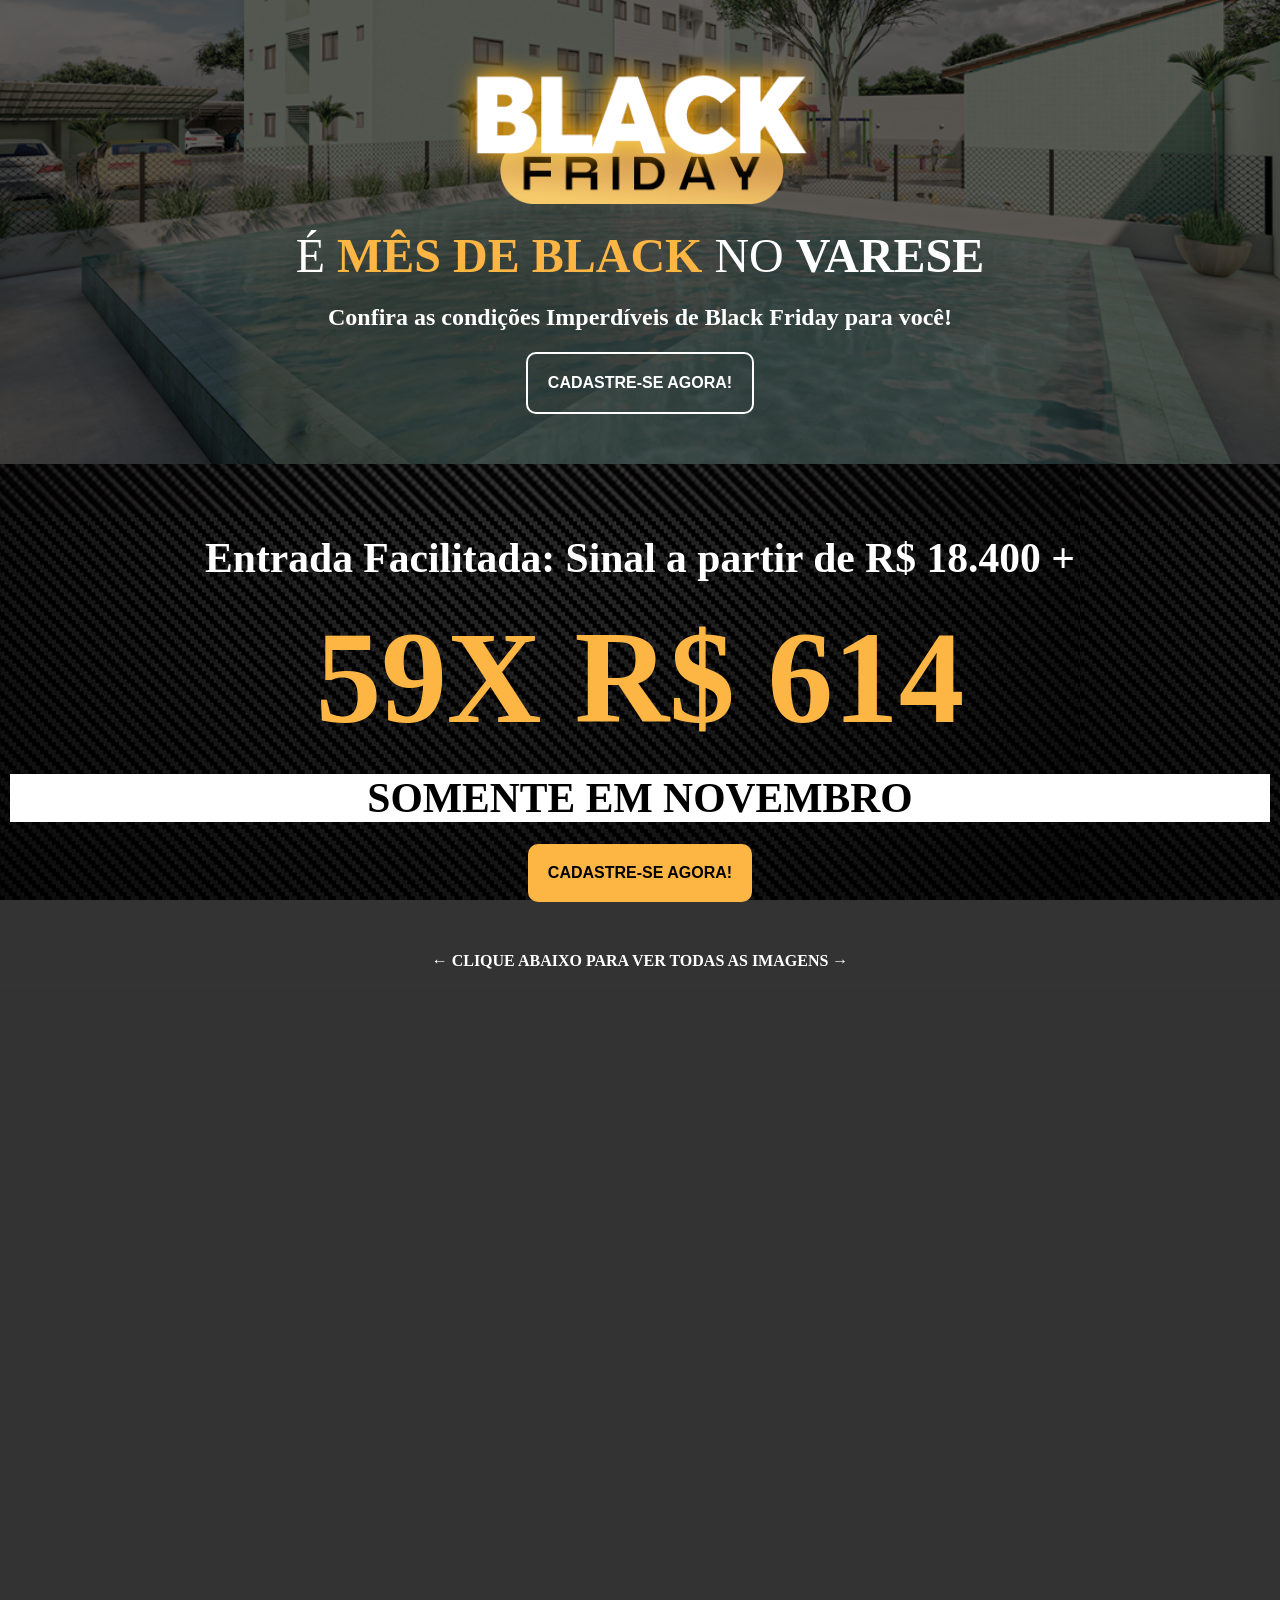
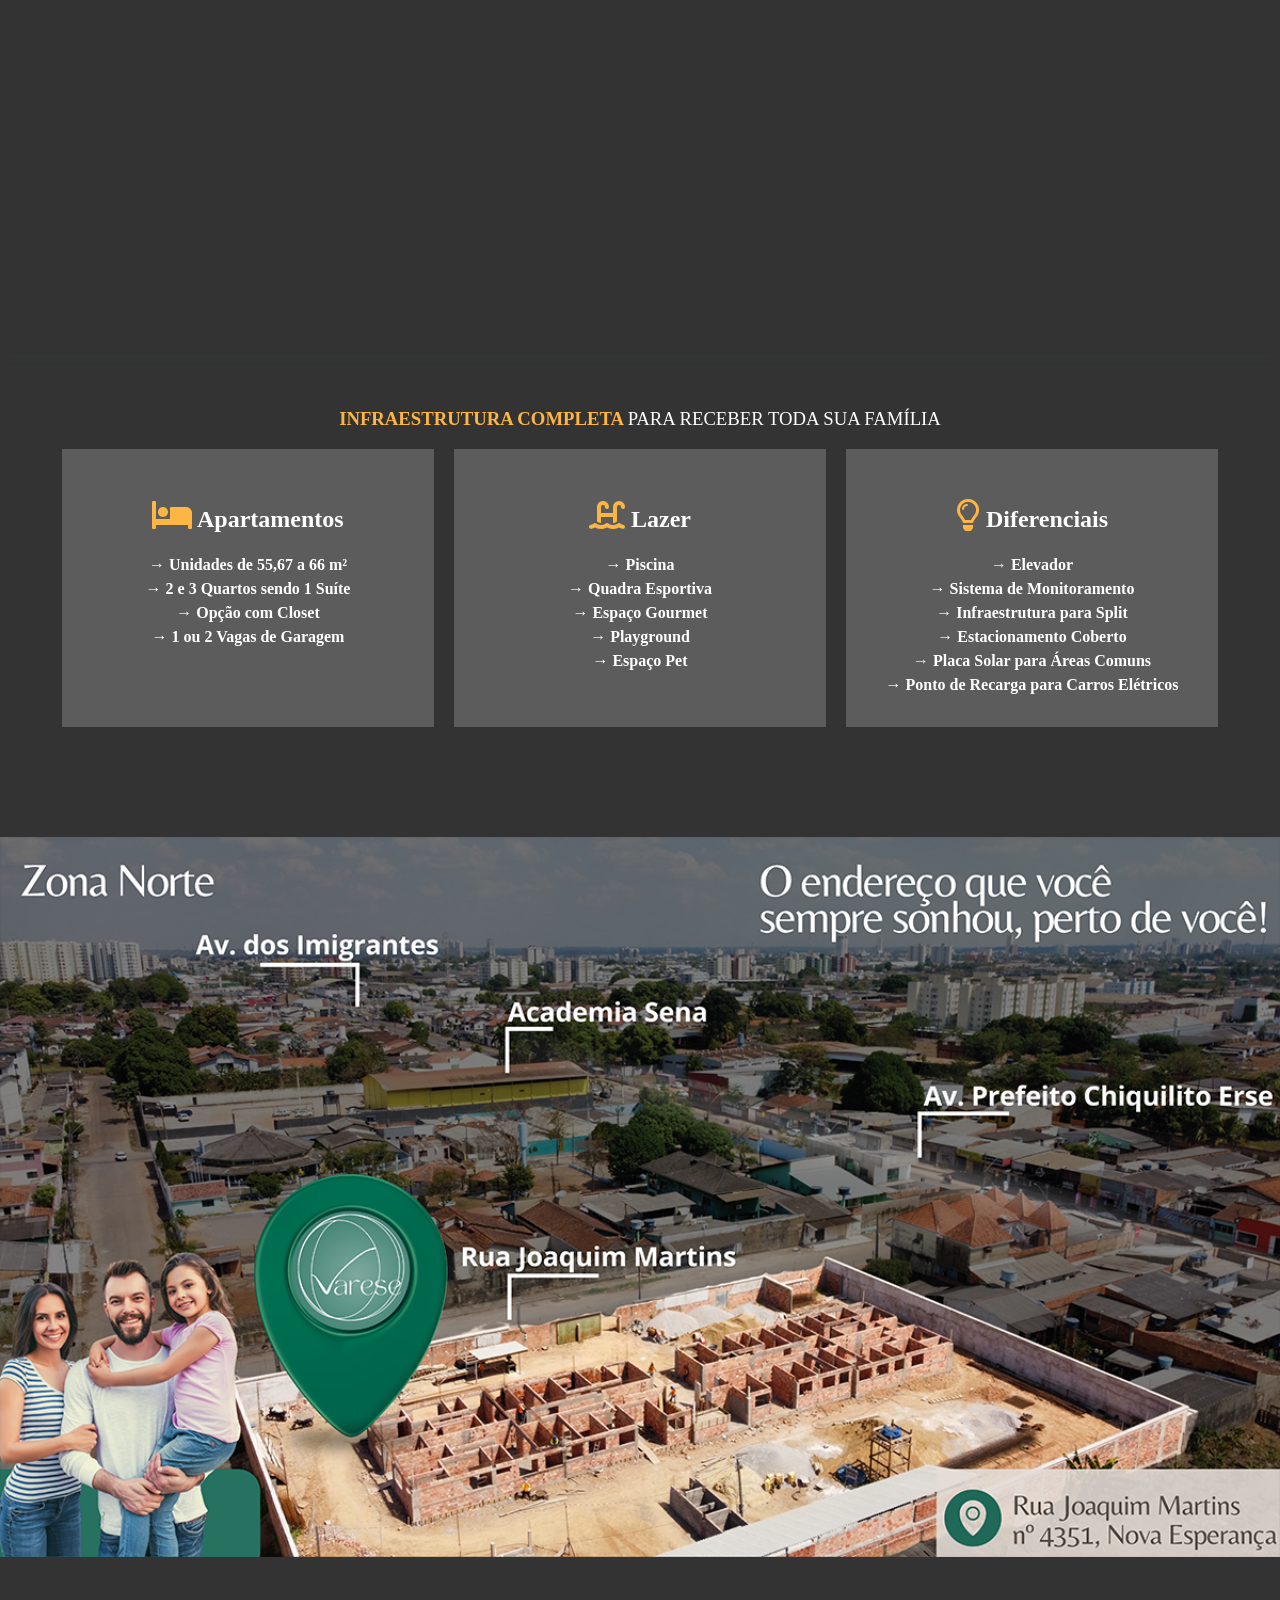
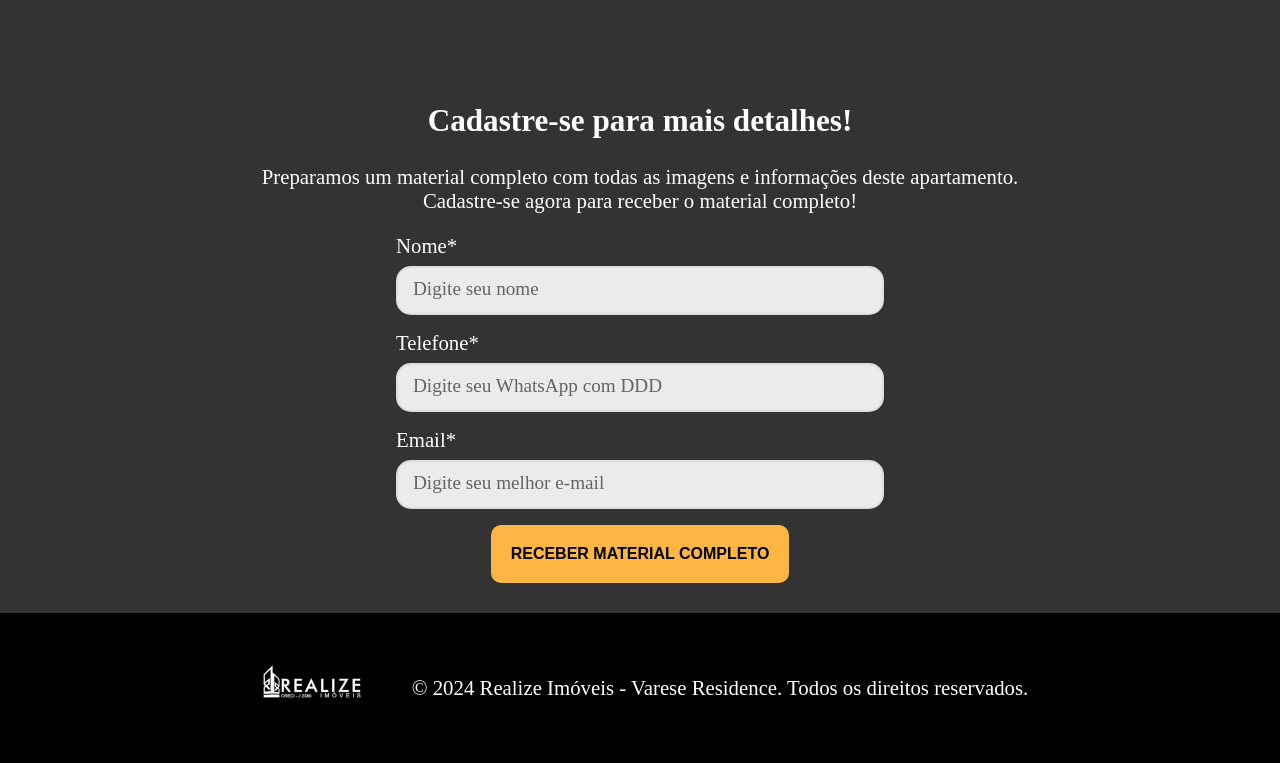
==== index.html @ 9657f0a9 "Add files via upload" ====
<!DOCTYPE html>
<html lang="pt_br">
  <head>
    <title>Realize Imóveis - VARESE</title>
    <meta charset="UTF-8" />
    <meta name="viewport" content="width=device-width" />
    <!--
      Need a visual blank slate?
      Remove all code in `styles.css`!
    -->
    <link rel="stylesheet" href="styles.css" />
    <script type="module" src="script.js"></script>
    <meta name="viewport" content="width=device-width, initial-scale=1.0">
    <link rel="stylesheet" href="styles.css">
    <link rel="stylesheet" href="https://cdnjs.cloudflare.com/ajax/libs/font-awesome/6.0.0-beta3/css/all.min.css">
    <link rel="stylesheet" href="https://cdnjs.cloudflare.com/ajax/libs/OwlCarousel2/2.3.4/assets/owl.carousel.min.css";>
    <link rel="stylesheet" href="https://cdnjs.cloudflare.com/ajax/libs/OwlCarousel2/2.3.4/assets/owl.theme.default.min.css";>
      <link rel="icon" href="imagens/favicon.png" type="image/png">
      
<!-- Meta Pixel Code -->
<script>
!function(f,b,e,v,n,t,s)
{if(f.fbq)return;n=f.fbq=function(){n.callMethod?
n.callMethod.apply(n,arguments):n.queue.push(arguments)};
if(!f._fbq)f._fbq=n;n.push=n;n.loaded=!0;n.version='2.0';
n.queue=[];t=b.createElement(e);t.async=!0;
t.src=v;s=b.getElementsByTagName(e)[0];
s.parentNode.insertBefore(t,s)}(window, document,'script',
'https://connect.facebook.net/en_US/fbevents.js');
fbq('init', '851786913671752');
fbq('track', 'PageView');
</script>
<noscript><img height="1" width="1" style="display:none"
src="https://www.facebook.com/tr?id=851786913671752&ev=PageView&noscript=1"
/></noscript>
<!-- End Meta Pixel Code -->

<!-- Open Graph meta tags -->
    <meta property="og:title" content="VARESE - Realize Imóveis">
    <meta property="og:description" content="É MÊS DE BLACK NO VARESE">
    <meta property="og:image" content="https://g3midia.github.io/varese/imagens/wpp.png">
    <meta property="og:url" content="https://g3midia.github.io/varese">
    <meta property="og:type" content="website">
    <meta property="og:site_name" content="Realize Imóveis">
  </head>
  <body>
<!--HEAD------------------------------------------------------------------------------------------------------>
<section id="head">
  <img src="imagens/black.png" alt="BLACK FRIDAY ATMOS">
  <h2><span class="fontlight">É <span class="fontblack">MÊS DE BLACK</span> NO <span class="fontbold">VARESE</span></span></h2>
  <h4><span class="h4">Confira as condições Imperdíveis de Black Friday para você!</span></h4>
  <button id="scrollButton" class="tipo1">CADASTRE-SE AGORA!</button>
</section>
<!--VALORES--------------------------------------------------------------------------------------------------->
<section id="valores">
<h2><span class="fontbold2">Entrada Facilitada: Sinal a partir de R$ 18.400 +</span></h2>
<h1><span class="fontblack2">59X R$ 614</span></h1>
<div class="fundobranco"><h4><span class="fontbold3">SOMENTE EM NOVEMBRO</span></div></h4>
<button id="scrollButton" class="tipo2">CADASTRE-SE AGORA!</button>
</section>
<!--CARROSSEL------------------------------------------------------------------------------------------------->
<section id="carrossel">
  <span class="titulopequeno">← CLIQUE ABAIXO PARA VER TODAS AS IMAGENS →</span>
  <div style="position: relative; width: 100%; height: 0; padding-top: 75.0000%;
  padding-bottom: 0; box-shadow: 0 2px 8px 0 rgba(63,69,81,0.16); margin-top: 1.6em; margin-bottom: 0.9em; overflow: hidden;
  border-radius: 0px; will-change: transform;">
   <iframe loading="lazy" style="position: absolute; width: 100%; height: 100%; top: 0; left: 0; border: none; padding: 0;margin: 0;"
     src="https://www.canva.com/design/DAGWL7RfrGE/C1M4706qyvPQ-SZ4mZ4y4Q/watch?embed" allowfullscreen="allowfullscreen" allow="fullscreen">
   </iframe>
 </div>
 </div>
<!--BLOCOS---------------------------------------------------------------------------------------------------->
<section id="blocos">
  <h1> <span class="fontblack3">INFRAESTRUTURA COMPLETA </span><span class="fontlight3"> PARA RECEBER TODA SUA FAMÍLIA</span> </h1>
  <div class="blocos">
  
    <div class="bloco">
      <div class="blocotitulo"><i class="fa-solid fa-bed" style="color: #fdb544;"></i>
      <Span>Apartamentos</Span></div>
      <div class="blocontent">
        <span>
          → Unidades de 55,67 a 66 m²<br>
          → 2 e 3 Quartos sendo 1 Suíte <br>
          → Opção com Closet <br>
          → 1 ou 2 Vagas de Garagem <br>
        </span>
      </div>
    </div>
  
    <div class="bloco">
      <div class="blocotitulo"><i class="fa-solid fa-water-ladder" style="color: #fdb544;"></i>
      <Span>Lazer</Span></div>
      <div class="blocontent">
        <span>
          → Piscina<br>
          → Quadra Esportiva<br>
          → Espaço Gourmet <br>
          → Playground <br>
          → Espaço Pet
        </span>
      </div>
    </div>
  
    <div class="bloco">
      <div class="blocotitulo"><i class="fa-regular fa-lightbulb" style="color: #fdb544;"></i>
      <Span>Diferenciais</Span></div>
      <div class="blocontent">
        <span>
          → Elevador<br>
          → Sistema de Monitoramento <br>
          → Infraestrutura para Split <br>
          → Estacionamento Coberto <br>
          → Placa Solar para Áreas Comuns <br>
          → Ponto de Recarga para Carros Elétricos
        </span>
      </div>
    </div>
  
  </div>
  </div>
  </section>
  <!--MAPA------------------------------------------------------------------------------------------------------->
  <div class="video-section">
    <img src="imagens/mapa.png" class="background-video">
      <source src="imagens/mapa.mp4" type="video/mp4">
  </mg>
  </div>
  <!--CADASTRO------------------------------------------------------------------------------------------------>
  <section id="cadastro">
    <h2 style="color: white; font-family: 'calibri';">Cadastre-se para mais detalhes!</h2>
    <p style="color: white;">Preparamos um material completo com todas as imagens e informações deste apartamento.<br>
    Cadastre-se agora para receber o material completo!</p>
    <div class="cadastrodiv1">
    <div class="cadastrodiv">
    <form id="VARESE_BLACK" action="obrigado.html">
      <!-- Campo Nome -->
      <label for="nome">Nome*</label>
      <input type="text" id="nome" name="form_fields[name]" required placeholder="Digite seu nome">
  
      <!-- Campo Telefone -->
      <label for="telefone">Telefone*</label>
      <input type="tel" id="telefone" name="form_fields[phone]" pattern="[0-9 ]+" placeholder="Digite seu WhatsApp com DDD
  " required> 
      <!-- Campo Email -->
      <label for="email">Email*</label>
      <input type="email" id="email" name="form_fields[email]" required placeholder="Digite seu melhor e-mail">
  
      <!-- Botão de Envio -->
      <center>
  <button class="tipo2" type="submit">RECEBER MATERIAL COMPLETO</button>
      </center>
    </form>
    </div>
    </div>
  </section>
<!--RODAPÉ------------------------------------------------------------------------------------->
  <footer>
    <div class="first-section">
        <img src="imagens/imoblogo.png" alt="Logo" style="width: 100px; margin: 30px;">
    </div>
    <div class="second-section">
        &copy; 2024 Realize Imóveis - Varese Residence. Todos os direitos reservados.
    </div>
</footer>
    <script src="script.js"></script>
<!-- Start of HubSpot Embed Code -->
<script type="text/javascript" id="hs-script-loader" async defer src="//js.hs-scripts.com/22061060.js"></script>
<!-- End of HubSpot Embed Code -->
  </body>
</html>
---- styles.css ----
* {
    box-sizing: border-box;
  }
  
  html, body {
              margin: 0;
              padding: 0;
              width: 100%;
              height: 100%;
              box-sizing: border-box;
          }
  
  body{
  color: #444;
  text-align: center;
  justify-content: center;
  align-items: center;
  background-color: white;
  font-family: 'montserrat';

  }

  .tipo1 {
    padding: 20px; /* Espaçamento interno do botão */
    font-size: 16px; /* Tamanho da fonte */
    color: white; /* Cor do texto */
    background-color: transparent; /* Fundo transparente */
    border: 2px solid white; /* Borda branca */
    border-radius: 10px; /* Arredonda os cantos do botão */
    cursor: pointer; /* Muda o cursor para indicar que é clicável */
    transition: background-color 0.1s, color 0.1s; /* Transição suave para mudanças */
    font-weight: bold;
  }
  
  .tipo1:hover {
    color: rgba(255, 255, 255, 0.5);
    border: 2px solid rgba(255, 255, 255, 0.5);
  }
  
  .tipo2 {
    padding: 20px; /* Espaçamento interno do botão */
    font-size: 16px; /* Tamanho da fonte */
    color: black; /* Cor do texto */
    background-color: #fdb544; /* Fundo transparente */
    border-radius: 10px; /* Arredonda os cantos do botão */
    cursor: pointer; /* Muda o cursor para indicar que é clicável */
    transition: background-color 0.1s, color 0.1s; /* Transição suave para mudanças */
    border: none;
    font-weight: bold;
  }
  
  .tipo2:hover {
    background-color: #9e6b18;
    color: #fff;
  }

  .fontlight {
    font-size: xxx-large;
    font-weight: 300;
  }

  .fontblack {
    font-size: xxx-large;
    font-weight: 800;
    color: #fdb544;
  }

  .fontbold {
    font-weight: 700;
  }

  .h4 {
    font-size: x-large;
  }
  /*HEADER-----------------------------------------------------------------------------------------------------------*/
  #head {
    align-items: center;
    color: #fff;
    padding: 50px 10px 50px 10px;
    background-image: url(imagens/apt.png);
    background-position: bottom;
    background-size: cover;
    Background-color: #333;
    background-blend-mode: overlay;
    /*background-attachment: fixed;*/
  }

  
  #head img {
width: 30%;  
@media (max-width: 768px) {
  width: 70%;
}}
/*--VALORES----------------------------------------------------------------------------------------------------*/
#valores {
  background-image: url(imagens/fundocarbono.png);
    Background-color: #333;
    background-blend-mode: overlay;
    background-attachment: fixed;
    padding: 50px 10px;
    margin: 0px;
}

.fontblack2 {
  margin: 0px;
  font-size: calc(9vw + 1rem);
  font-weight: 800;
  color: #fdb544;
}

.fontbold2 {
  font-weight: 700;
  font-size: calc(2vw + 1rem);
  color: #fff;
}

.fontbold3 {
  font-weight: 700;
  font-size: calc(2vw + 1rem);
  color: #000;
}

.fundobranco {
  background-color: #fff;
}

/*CARROSSEL----------------------------------------------------------------------------------------------------*/
#carrossel {
  background-image: url(imagens/fundocarbono.png);
  Background-color: #333;
  background-blend-mode: overlay;
  background-attachment: fixed;
  margin: 0px;
  padding: 0px;
} 

.titulopequeno{
  color: #fff;
  font-weight: bold;
  margin: 30px 0px;
}
/*BLOCOS----------------------------------------------------------------------------------------------------*/
#blocos {
  color: #fff;
  background-image: url(imagens/fundocarbono.png);
  Background-color: #333;
  background-blend-mode: overlay;
  background-attachment: fixed;
  margin: 0px;
  padding: 20px;
  align-items: center;
  text-align: center;
  justify-content: center;
  width: 100%;
}

.blocos {
  gap: 20px;
  width: 100%;
  display: flex;
  align-items: top;
  text-align: center;
  justify-content: center;
  
  @media (max-width: 768px){
    flex-direction: column;
    justify-content: center;
    align-items: center;
    text-align: center;
  }

}
.bloco {
  position: relative;
  width: 30%;
  background-color: rgba(255, 255, 255, 0.2);
  padding: 30px;
  align-items: center;
  display: flex;
  flex-direction: column;
  @media (max-width: 768px){
    width: 100%;
    justify-content: center;
    align-items: center;
    text-align: center;
  }
}

.blocotitulo{
  color: #fff;
  font-weight: bold;
  margin: 20px;
  font-size: x-large;
  gap: 20px;
}

.blocontent {
  font-weight: bold;
  color: #fff;
  line-height: 1.5;
}
.fa-solid {
  font-size: xx-large;
}

.fa-regular {
  font-size: xx-large;
}


.fontblack3 {
  font-weight: bolder;
  color: #fdb544;
}

.fontlight3 {
  font-weight: 400;
}
/*MAPA-----------------------------------------------------------------------------------------------------*/
.video-section {
      background-image: url(imagens/fundocarbono.png);
    Background-color: #333;
    background-blend-mode: overlay;
    background-attachment: fixed;
  position: relative;
  width: 100%;
  height: 100vh; /* Ajuste a altura conforme necessário */
  overflow: hidden;
  display: flex;
  align-items: flex-end;
  justify-content: center;


  @media (max-width: 768px) {
    height: 50vh;
  }
}

.background-video {
  position: absolute;
  top: 50%;
  left: 50%;
  width: 100%;
  object-fit: cover;
  transform: translate(-50%, -50%);
  z-index: 1;
}

.content {
  position: relative;
  transform: translate(-50px -50px);
  z-index: 2;
  color: #fff;
  text-align: center;
  padding: 20px;
  background-color: rgba(0, 0, 0, 0.7);
  width: 100%;
}
/*FORMULÁRIO-------------------------------------------------------------------------------------------------*/
  #cadastro {
    font-size: 1.3rem;
    background-image: url(imagens/fundocarbono.png);
    Background-color: #333;
    background-blend-mode: overlay;
    background-attachment: fixed;
    padding: 30px;
    text-align: center;
    align-items: center;
    justify-content: center;
  
    @media (max-width: 768px) {
      font-size: 1.4rem;
    }
  }
  
  .cadastrodiv1 {
    text-align: center;
    align-items: center;
    justify-content: center;
    display: flex;
  }
  
  .cadastrodiv {
    width: 40%;
    text-align: left;
  
    @media (max-width: 768px) {
      width: 100%;
      font-size: 1.4rem;
    }
  }
  
  footer {
    background-color: #000;
    color: #fff;
    padding: 20px 0;
    text-align: center;
    display: flex;
    align-items: center;
    text-align: center;
    justify-content: center;
  }
  
  form{
  justify-content: center;
  align-items:center;
  }
  
  label {
        display: block;
        margin-bottom: 8px;
        color: #fff;
  font-family: 'calibri';
      }
  
      input {
        width: 100%;
  background-color:rgba(255, 255, 255, 0.9);
        padding: 15px;
        margin-bottom: 16px;
        box-sizing: border-box;
  border-radius:15px;
  border:solid 2px #ddd;
      }
  
  input::placeholder{
  color:rgb(100, 100, 100);
  font-family: 'calibri';
  font-size: 1.2rem;
  }
  
  small {
        display: block;
        margin-top: 5px;
        color: #777;
      }
  
  /* Estilo para a primeira seção do footer */
  .first-section {
      display: flex;
      align-items: center;
      justify-content: center;
      margin-bottom: 10px; /* Espaçamento entre as seções */
  }
  
  .first-section img {
      width: 50px; /* Tamanho da logo */
      height: auto; /* Mantém a proporção */
      margin-right: 10px; /* Espaçamento à direita da logo */
  }
  
  /* Estilo para a segunda seção do footer */
  footer {
    
    font-family: 'calibri';
  
    @media (max-width: 768px) {
      flex-direction: column;
    }
  }
  
  .second-section {
    font-size: 1.3rem;
    padding: 0px 20px;
  }
  
  .obrigado {
    font-family: 'calibri';
    display: flex;
    flex-direction: column;
    padding: 30px;
    margin-top: 50px;
    align-items: center;
    text-align: center;
    justify-content: center;
  }
  
  .carousel-container {
    position: relative;
    width: 80%;
    max-width: 600px;
    overflow: hidden;
    border-radius: 10px;
    box-shadow: 0 0 10px rgba(0, 0, 0, 0.1);
  }
  
  .carousel {
    display: flex;
    transition: transform 0.3s ease-in-out;
  }
  
  .carousel-slide {
    min-width: 100%;
    box-sizing: border-box;
  }
  
  .carousel-slide img {
    width: 100%;
    border-radius: 10px;
  }
  
  .carousel-prev, .carousel-next {
    position: absolute;
    top: 50%;
    transform: translateY(-50%);
    background-color: rgba(0, 0, 0, 0.5);
    border: none;
    color: white;
    padding: 10px;
    cursor: pointer;
    border-radius: 50%;
    z-index: 10;
  }
  
  .carousel-prev {
    left: 10px;
  }
  
  .carousel-next {
    right: 10px;
  }
  
  .carousel-prev:hover, .carousel-next:hover {
    background-color: rgba(0, 0, 0, 0.8);
  }
---- styles.css ----
* {
    box-sizing: border-box;
  }
  
  html, body {
              margin: 0;
              padding: 0;
              width: 100%;
              height: 100%;
              box-sizing: border-box;
          }
  
  body{
  color: #444;
  text-align: center;
  justify-content: center;
  align-items: center;
  background-color: white;
  font-family: 'montserrat';

  }

  .tipo1 {
    padding: 20px; /* Espaçamento interno do botão */
    font-size: 16px; /* Tamanho da fonte */
    color: white; /* Cor do texto */
    background-color: transparent; /* Fundo transparente */
    border: 2px solid white; /* Borda branca */
    border-radius: 10px; /* Arredonda os cantos do botão */
    cursor: pointer; /* Muda o cursor para indicar que é clicável */
    transition: background-color 0.1s, color 0.1s; /* Transição suave para mudanças */
    font-weight: bold;
  }
  
  .tipo1:hover {
    color: rgba(255, 255, 255, 0.5);
    border: 2px solid rgba(255, 255, 255, 0.5);
  }
  
  .tipo2 {
    padding: 20px; /* Espaçamento interno do botão */
    font-size: 16px; /* Tamanho da fonte */
    color: black; /* Cor do texto */
    background-color: #fdb544; /* Fundo transparente */
    border-radius: 10px; /* Arredonda os cantos do botão */
    cursor: pointer; /* Muda o cursor para indicar que é clicável */
    transition: background-color 0.1s, color 0.1s; /* Transição suave para mudanças */
    border: none;
    font-weight: bold;
  }
  
  .tipo2:hover {
    background-color: #9e6b18;
    color: #fff;
  }

  .fontlight {
    font-size: xxx-large;
    font-weight: 300;
  }

  .fontblack {
    font-size: xxx-large;
    font-weight: 800;
    color: #fdb544;
  }

  .fontbold {
    font-weight: 700;
  }

  .h4 {
    font-size: x-large;
  }
  /*HEADER-----------------------------------------------------------------------------------------------------------*/
  #head {
    align-items: center;
    color: #fff;
    padding: 50px 10px 50px 10px;
    background-image: url(imagens/apt.png);
    background-position: bottom;
    background-size: cover;
    Background-color: #333;
    background-blend-mode: overlay;
    /*background-attachment: fixed;*/
  }

  
  #head img {
width: 30%;  
@media (max-width: 768px) {
  width: 70%;
}}
/*--VALORES----------------------------------------------------------------------------------------------------*/
#valores {
  background-image: url(imagens/fundocarbono.png);
    Background-color: #333;
    background-blend-mode: overlay;
    background-attachment: fixed;
    padding: 50px 10px;
    margin: 0px;
}

.fontblack2 {
  margin: 0px;
  font-size: calc(9vw + 1rem);
  font-weight: 800;
  color: #fdb544;
}

.fontbold2 {
  font-weight: 700;
  font-size: calc(2vw + 1rem);
  color: #fff;
}

.fontbold3 {
  font-weight: 700;
  font-size: calc(2vw + 1rem);
  color: #000;
}

.fundobranco {
  background-color: #fff;
}

/*CARROSSEL----------------------------------------------------------------------------------------------------*/
#carrossel {
  background-image: url(imagens/fundocarbono.png);
  Background-color: #333;
  background-blend-mode: overlay;
  background-attachment: fixed;
  margin: 0px;
  padding: 0px;
} 

.titulopequeno{
  color: #fff;
  font-weight: bold;
  margin: 30px 0px;
}
/*BLOCOS----------------------------------------------------------------------------------------------------*/
#blocos {
  color: #fff;
  background-image: url(imagens/fundocarbono.png);
  Background-color: #333;
  background-blend-mode: overlay;
  background-attachment: fixed;
  margin: 0px;
  padding: 20px;
  align-items: center;
  text-align: center;
  justify-content: center;
  width: 100%;
}

.blocos {
  gap: 20px;
  width: 100%;
  display: flex;
  align-items: top;
  text-align: center;
  justify-content: center;
  
  @media (max-width: 768px){
    flex-direction: column;
    justify-content: center;
    align-items: center;
    text-align: center;
  }

}
.bloco {
  position: relative;
  width: 30%;
  background-color: rgba(255, 255, 255, 0.2);
  padding: 30px;
  align-items: center;
  display: flex;
  flex-direction: column;
  @media (max-width: 768px){
    width: 100%;
    justify-content: center;
    align-items: center;
    text-align: center;
  }
}

.blocotitulo{
  color: #fff;
  font-weight: bold;
  margin: 20px;
  font-size: x-large;
  gap: 20px;
}

.blocontent {
  font-weight: bold;
  color: #fff;
  line-height: 1.5;
}
.fa-solid {
  font-size: xx-large;
}

.fa-regular {
  font-size: xx-large;
}


.fontblack3 {
  font-weight: bolder;
  color: #fdb544;
}

.fontlight3 {
  font-weight: 400;
}
/*MAPA-----------------------------------------------------------------------------------------------------*/
.video-section {
      background-image: url(imagens/fundocarbono.png);
    Background-color: #333;
    background-blend-mode: overlay;
    background-attachment: fixed;
  position: relative;
  width: 100%;
  height: 100vh; /* Ajuste a altura conforme necessário */
  overflow: hidden;
  display: flex;
  align-items: flex-end;
  justify-content: center;


  @media (max-width: 768px) {
    height: 50vh;
  }
}

.background-video {
  position: absolute;
  top: 50%;
  left: 50%;
  width: 100%;
  object-fit: cover;
  transform: translate(-50%, -50%);
  z-index: 1;
}

.content {
  position: relative;
  transform: translate(-50px -50px);
  z-index: 2;
  color: #fff;
  text-align: center;
  padding: 20px;
  background-color: rgba(0, 0, 0, 0.7);
  width: 100%;
}
/*FORMULÁRIO-------------------------------------------------------------------------------------------------*/
  #cadastro {
    font-size: 1.3rem;
    background-image: url(imagens/fundocarbono.png);
    Background-color: #333;
    background-blend-mode: overlay;
    background-attachment: fixed;
    padding: 30px;
    text-align: center;
    align-items: center;
    justify-content: center;
  
    @media (max-width: 768px) {
      font-size: 1.4rem;
    }
  }
  
  .cadastrodiv1 {
    text-align: center;
    align-items: center;
    justify-content: center;
    display: flex;
  }
  
  .cadastrodiv {
    width: 40%;
    text-align: left;
  
    @media (max-width: 768px) {
      width: 100%;
      font-size: 1.4rem;
    }
  }
  
  footer {
    background-color: #000;
    color: #fff;
    padding: 20px 0;
    text-align: center;
    display: flex;
    align-items: center;
    text-align: center;
    justify-content: center;
  }
  
  form{
  justify-content: center;
  align-items:center;
  }
  
  label {
        display: block;
        margin-bottom: 8px;
        color: #fff;
  font-family: 'calibri';
      }
  
      input {
        width: 100%;
  background-color:rgba(255, 255, 255, 0.9);
        padding: 15px;
        margin-bottom: 16px;
        box-sizing: border-box;
  border-radius:15px;
  border:solid 2px #ddd;
      }
  
  input::placeholder{
  color:rgb(100, 100, 100);
  font-family: 'calibri';
  font-size: 1.2rem;
  }
  
  small {
        display: block;
        margin-top: 5px;
        color: #777;
      }
  
  /* Estilo para a primeira seção do footer */
  .first-section {
      display: flex;
      align-items: center;
      justify-content: center;
      margin-bottom: 10px; /* Espaçamento entre as seções */
  }
  
  .first-section img {
      width: 50px; /* Tamanho da logo */
      height: auto; /* Mantém a proporção */
      margin-right: 10px; /* Espaçamento à direita da logo */
  }
  
  /* Estilo para a segunda seção do footer */
  footer {
    
    font-family: 'calibri';
  
    @media (max-width: 768px) {
      flex-direction: column;
    }
  }
  
  .second-section {
    font-size: 1.3rem;
    padding: 0px 20px;
  }
  
  .obrigado {
    font-family: 'calibri';
    display: flex;
    flex-direction: column;
    padding: 30px;
    margin-top: 50px;
    align-items: center;
    text-align: center;
    justify-content: center;
  }
  
  .carousel-container {
    position: relative;
    width: 80%;
    max-width: 600px;
    overflow: hidden;
    border-radius: 10px;
    box-shadow: 0 0 10px rgba(0, 0, 0, 0.1);
  }
  
  .carousel {
    display: flex;
    transition: transform 0.3s ease-in-out;
  }
  
  .carousel-slide {
    min-width: 100%;
    box-sizing: border-box;
  }
  
  .carousel-slide img {
    width: 100%;
    border-radius: 10px;
  }
  
  .carousel-prev, .carousel-next {
    position: absolute;
    top: 50%;
    transform: translateY(-50%);
    background-color: rgba(0, 0, 0, 0.5);
    border: none;
    color: white;
    padding: 10px;
    cursor: pointer;
    border-radius: 50%;
    z-index: 10;
  }
  
  .carousel-prev {
    left: 10px;
  }
  
  .carousel-next {
    right: 10px;
  }
  
  .carousel-prev:hover, .carousel-next:hover {
    background-color: rgba(0, 0, 0, 0.8);
  }
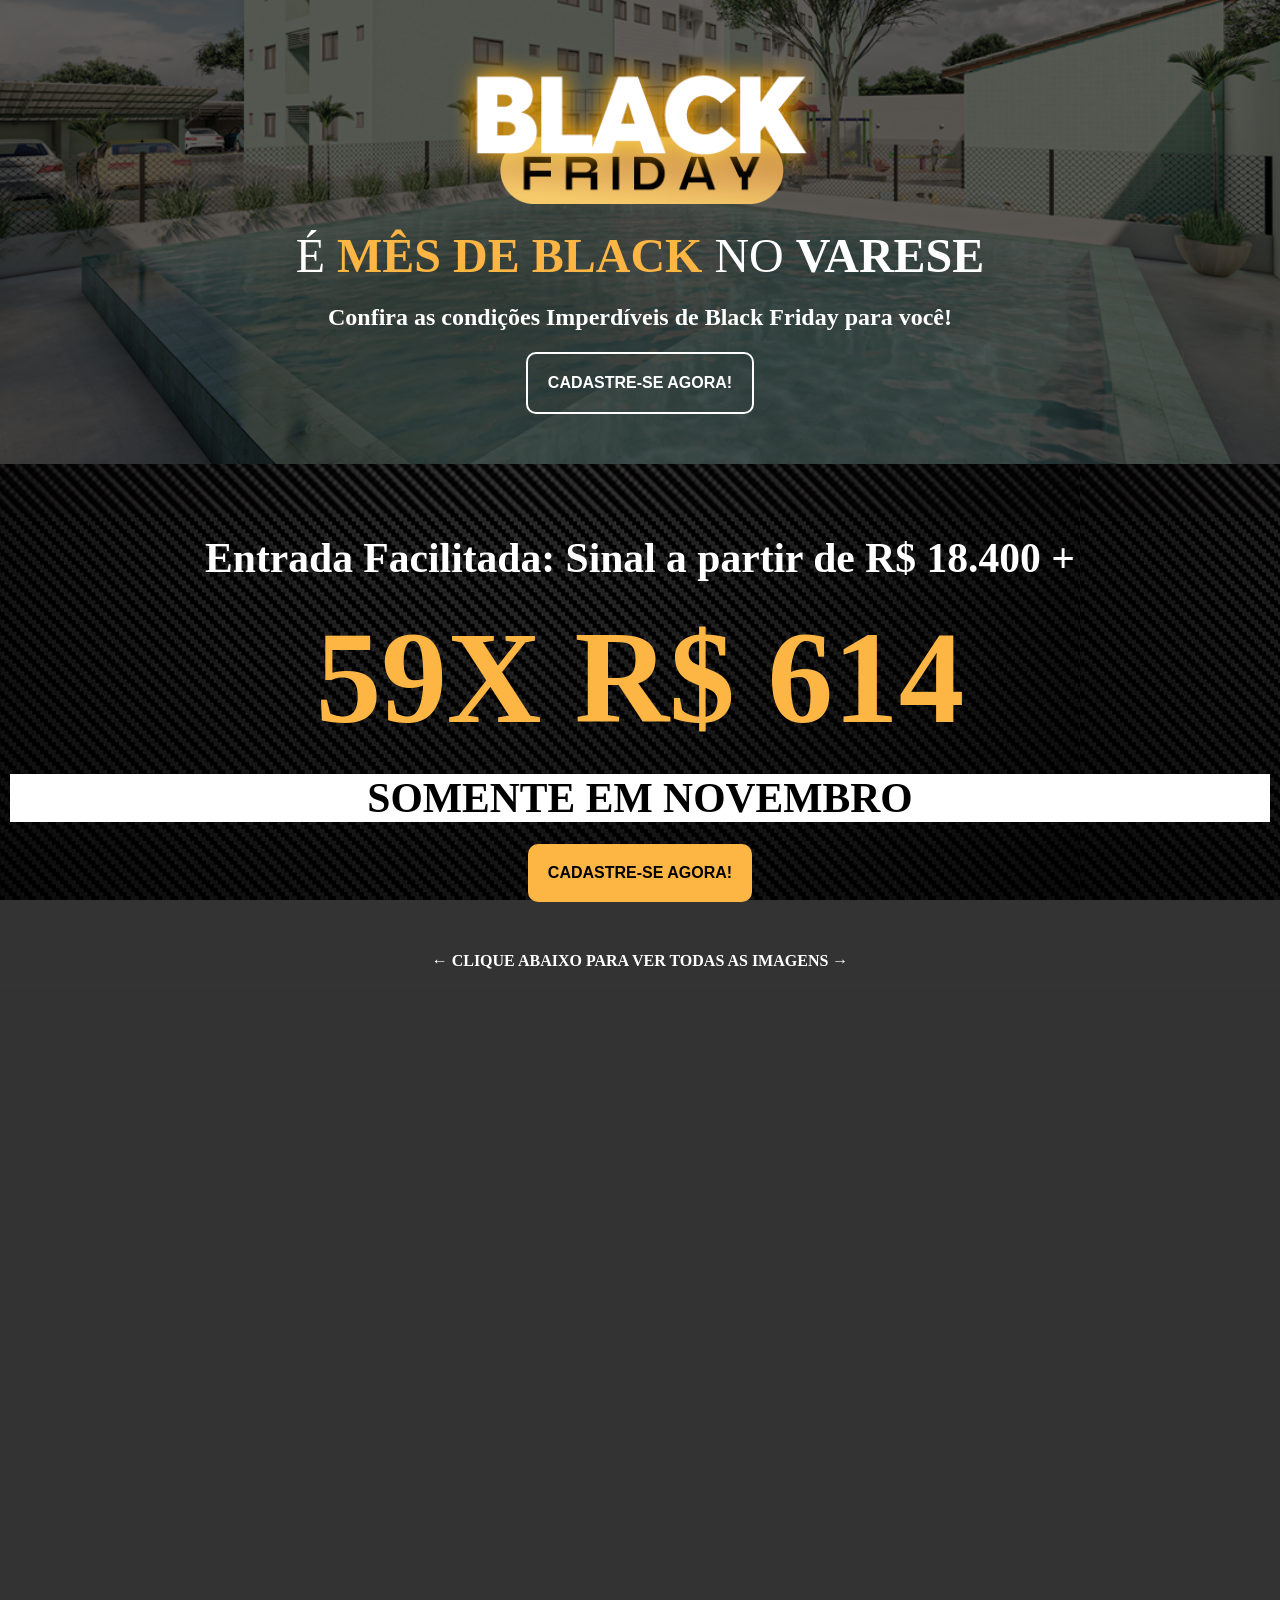
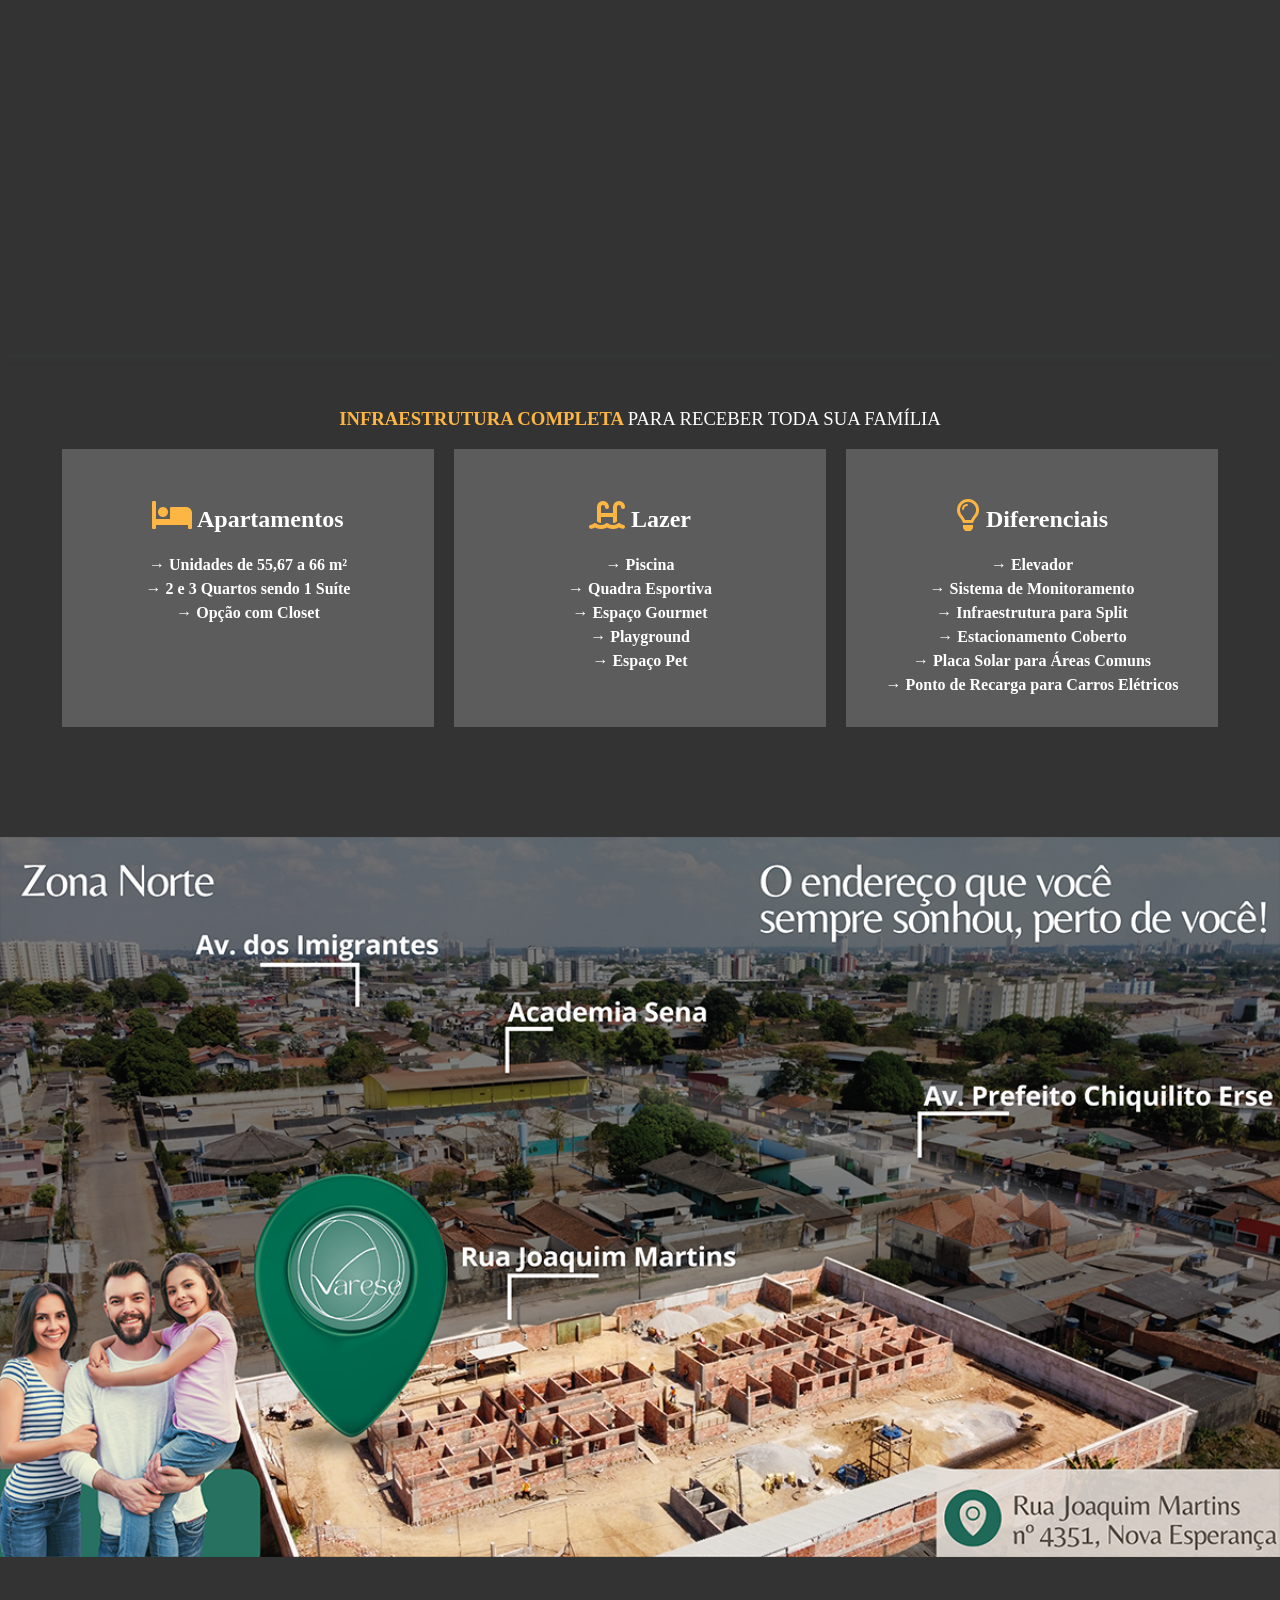
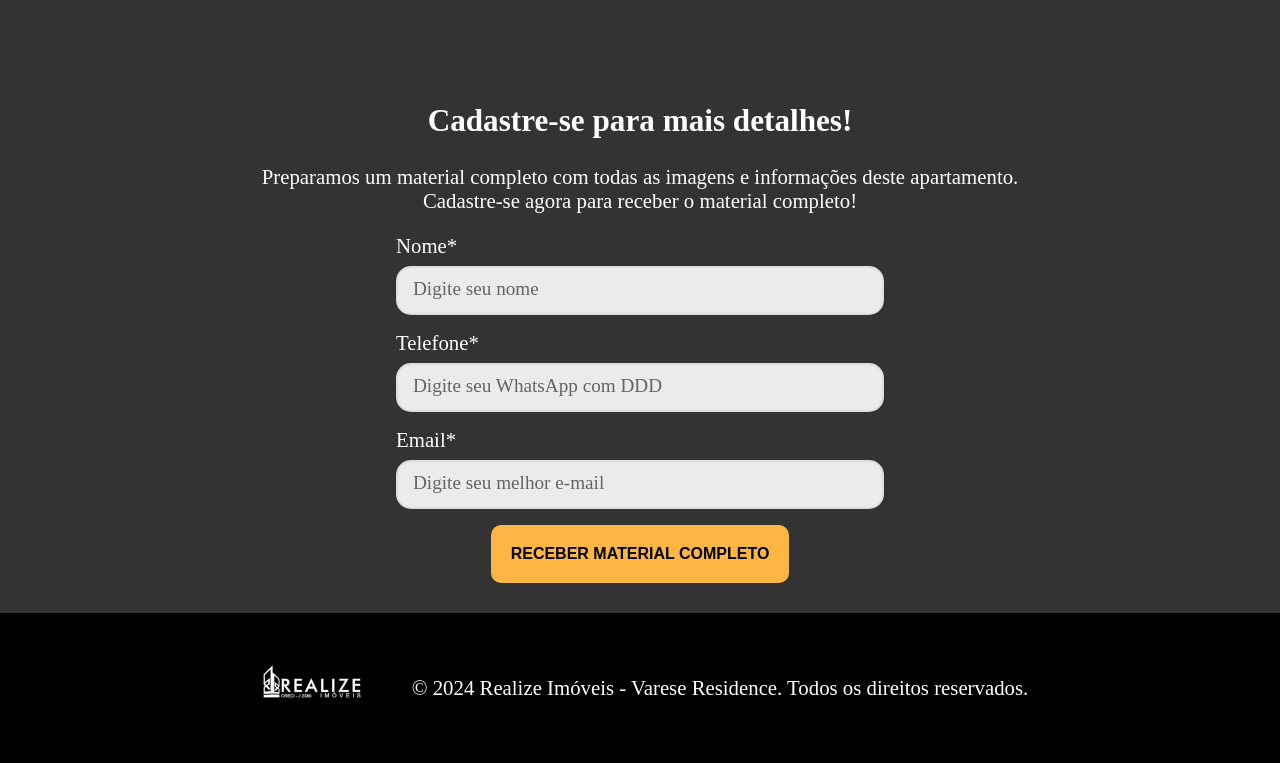
==== commit 35e8f86c: "Update index.html" ====
--- a/index.html
+++ b/index.html
@@ -81,8 +81,7 @@
         <span>
           → Unidades de 55,67 a 66 m²<br>
           → 2 e 3 Quartos sendo 1 Suíte <br>
-          → Opção com Closet <br>
-          → 1 ou 2 Vagas de Garagem <br>
+          → Opção com Closet
         </span>
       </div>
     </div>
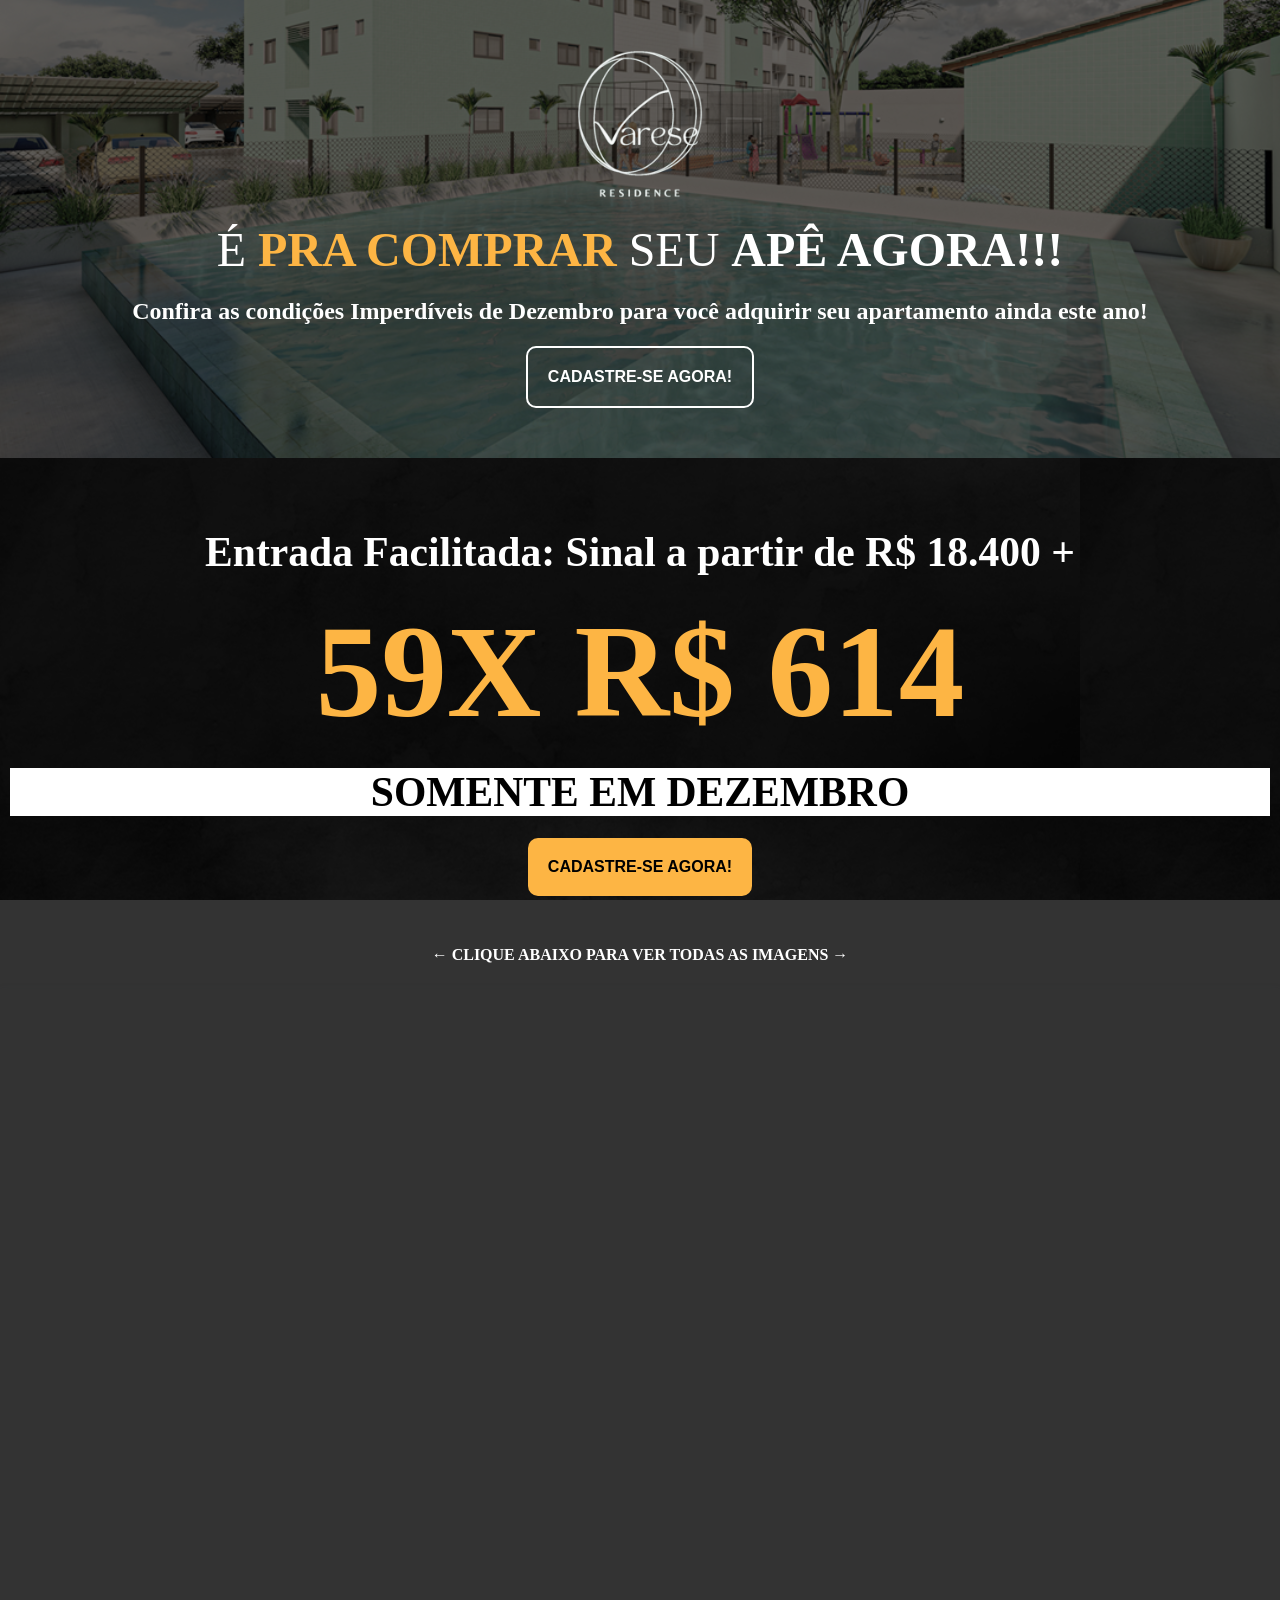
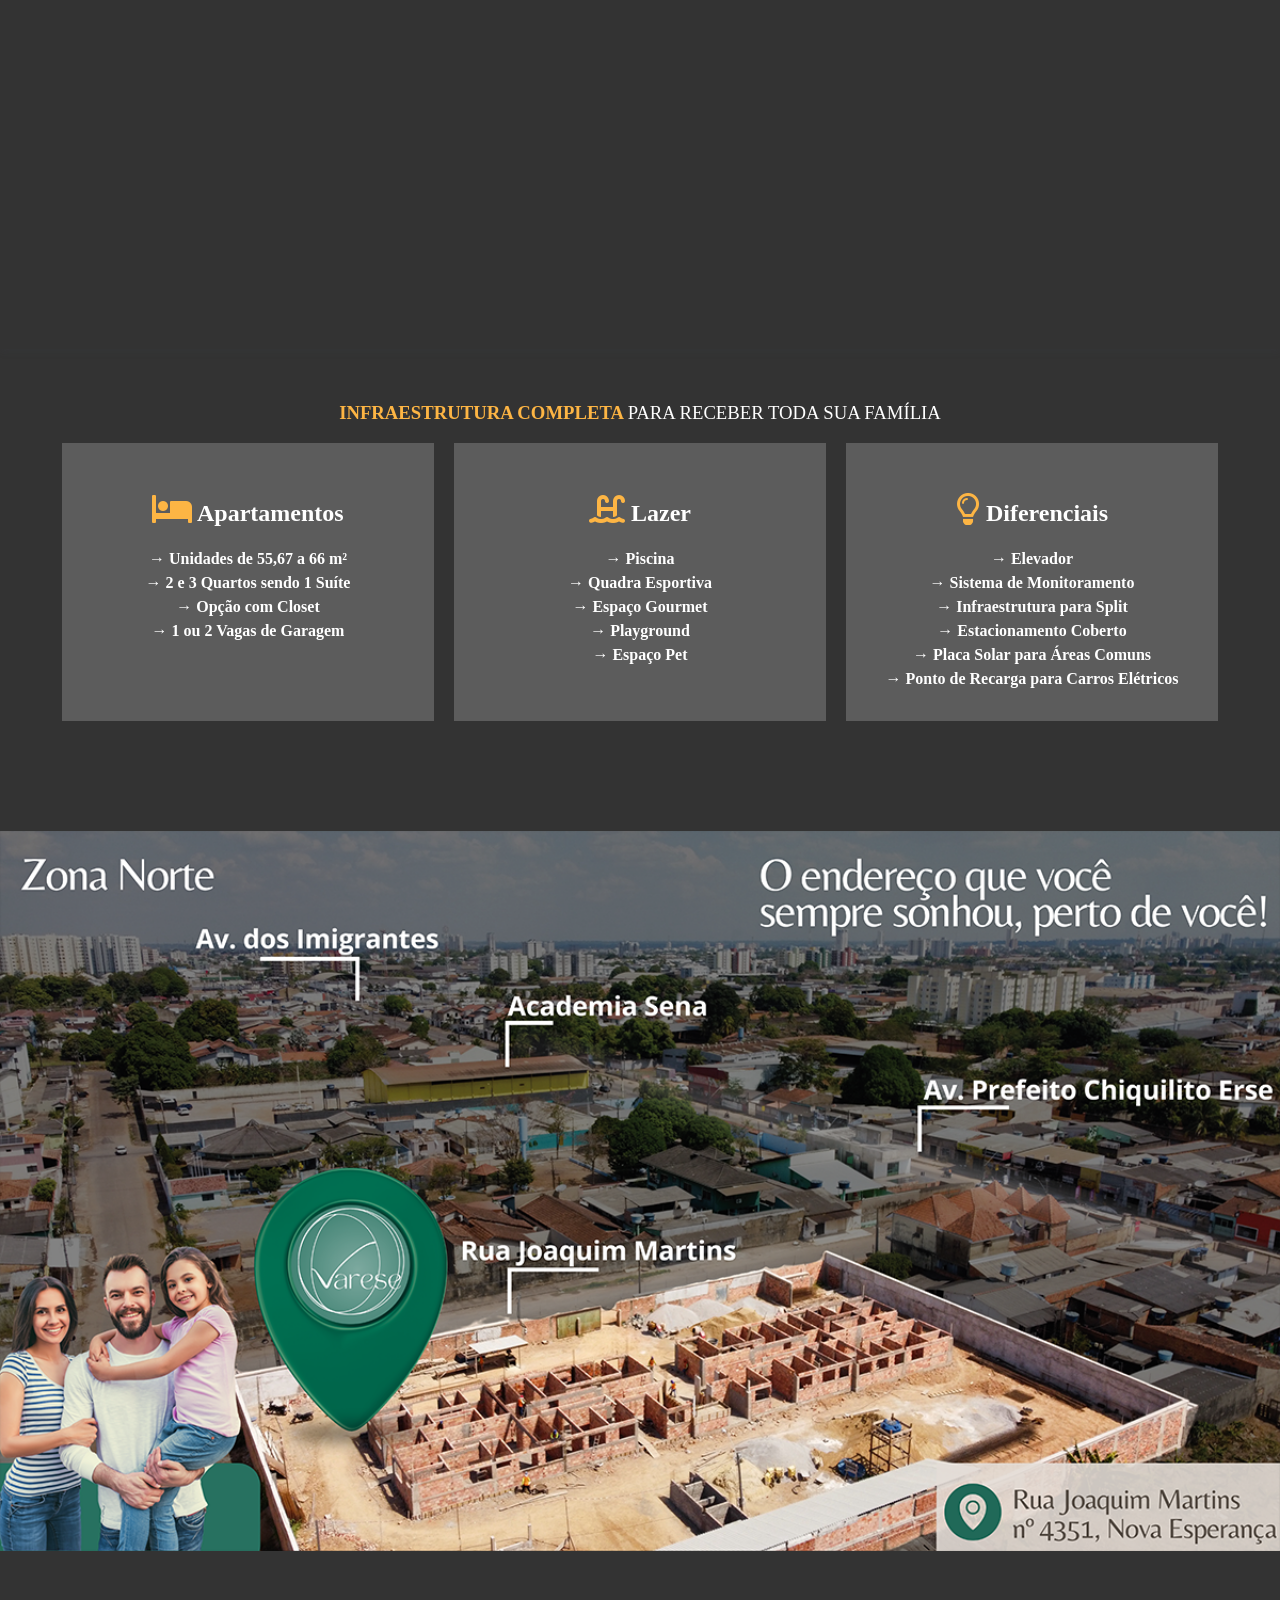
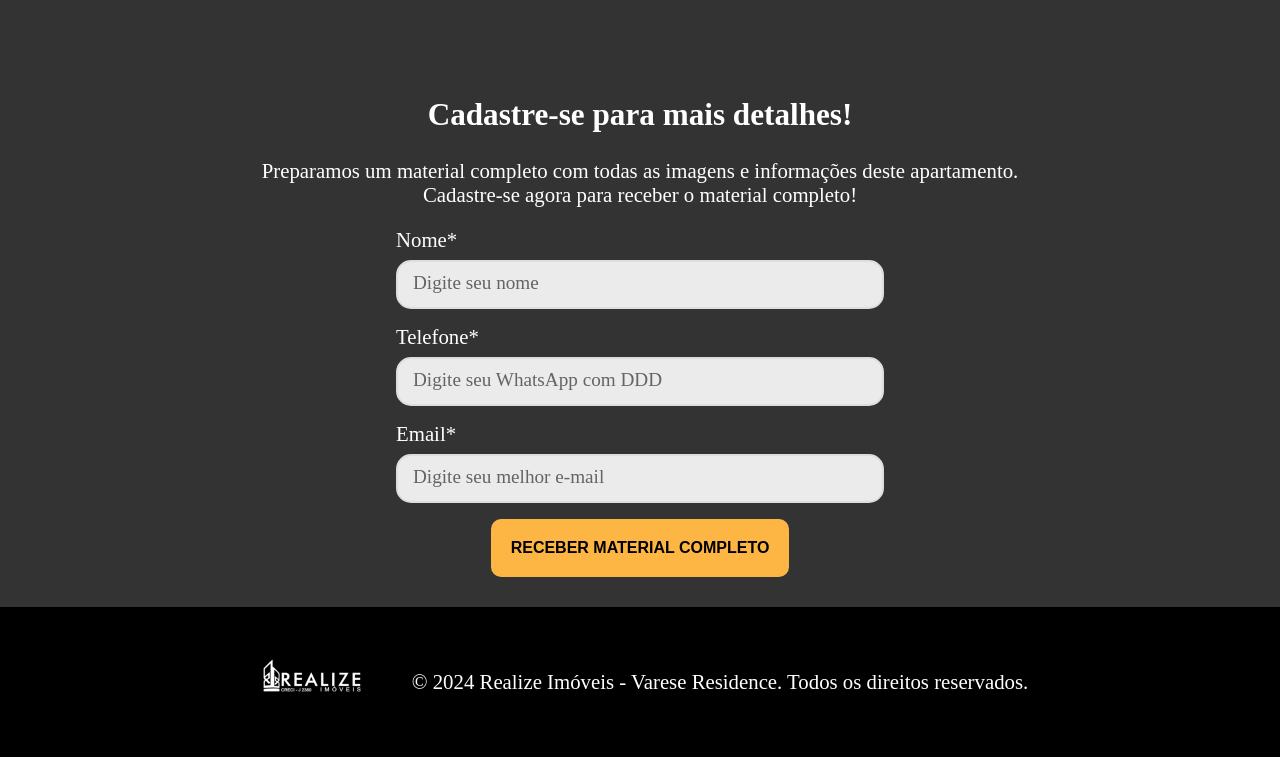
==== commit 9c41bcc8: "Add files via upload" ====
--- a/index.html
+++ b/index.html
@@ -47,15 +47,15 @@
 <!--HEAD------------------------------------------------------------------------------------------------------>
 <section id="head">
   <img src="imagens/black.png" alt="BLACK FRIDAY ATMOS">
-  <h2><span class="fontlight">É <span class="fontblack">MÊS DE BLACK</span> NO <span class="fontbold">VARESE</span></span></h2>
-  <h4><span class="h4">Confira as condições Imperdíveis de Black Friday para você!</span></h4>
+  <h2><span class="fontlight">É <span class="fontblack">PRA COMPRAR</span> SEU <span class="fontbold">APÊ AGORA!!!</span></span></h2>
+  <h4><span class="h4">Confira as condições Imperdíveis de Dezembro para você adquirir seu apartamento ainda este ano!</span></h4>
   <button id="scrollButton" class="tipo1">CADASTRE-SE AGORA!</button>
 </section>
 <!--VALORES--------------------------------------------------------------------------------------------------->
 <section id="valores">
 <h2><span class="fontbold2">Entrada Facilitada: Sinal a partir de R$ 18.400 +</span></h2>
 <h1><span class="fontblack2">59X R$ 614</span></h1>
-<div class="fundobranco"><h4><span class="fontbold3">SOMENTE EM NOVEMBRO</span></div></h4>
+<div class="fundobranco"><h4><span class="fontbold3">SOMENTE EM DEZEMBRO</span></div></h4>
 <button id="scrollButton" class="tipo2">CADASTRE-SE AGORA!</button>
 </section>
 <!--CARROSSEL------------------------------------------------------------------------------------------------->
@@ -81,7 +81,8 @@
         <span>
           → Unidades de 55,67 a 66 m²<br>
           → 2 e 3 Quartos sendo 1 Suíte <br>
-          → Opção com Closet
+          → Opção com Closet <br>
+          → 1 ou 2 Vagas de Garagem <br>
         </span>
       </div>
     </div>
@@ -131,7 +132,7 @@
     Cadastre-se agora para receber o material completo!</p>
     <div class="cadastrodiv1">
     <div class="cadastrodiv">
-    <form id="VARESE_BLACK" action="obrigado.html">
+    <form id="VARESE" action="obrigado.html">
       <!-- Campo Nome -->
       <label for="nome">Nome*</label>
       <input type="text" id="nome" name="form_fields[name]" required placeholder="Digite seu nome">
--- a/styles.css
+++ b/styles.css
@@ -88,9 +88,9 @@
 
   
   #head img {
-width: 30%;  
+width: 10%;  
 @media (max-width: 768px) {
-  width: 70%;
+  width: 30%;
 }}
 /*--VALORES----------------------------------------------------------------------------------------------------*/
 #valores {
--- a/styles.css
+++ b/styles.css
@@ -88,9 +88,9 @@
 
   
   #head img {
-width: 30%;  
+width: 10%;  
 @media (max-width: 768px) {
-  width: 70%;
+  width: 30%;
 }}
 /*--VALORES----------------------------------------------------------------------------------------------------*/
 #valores {
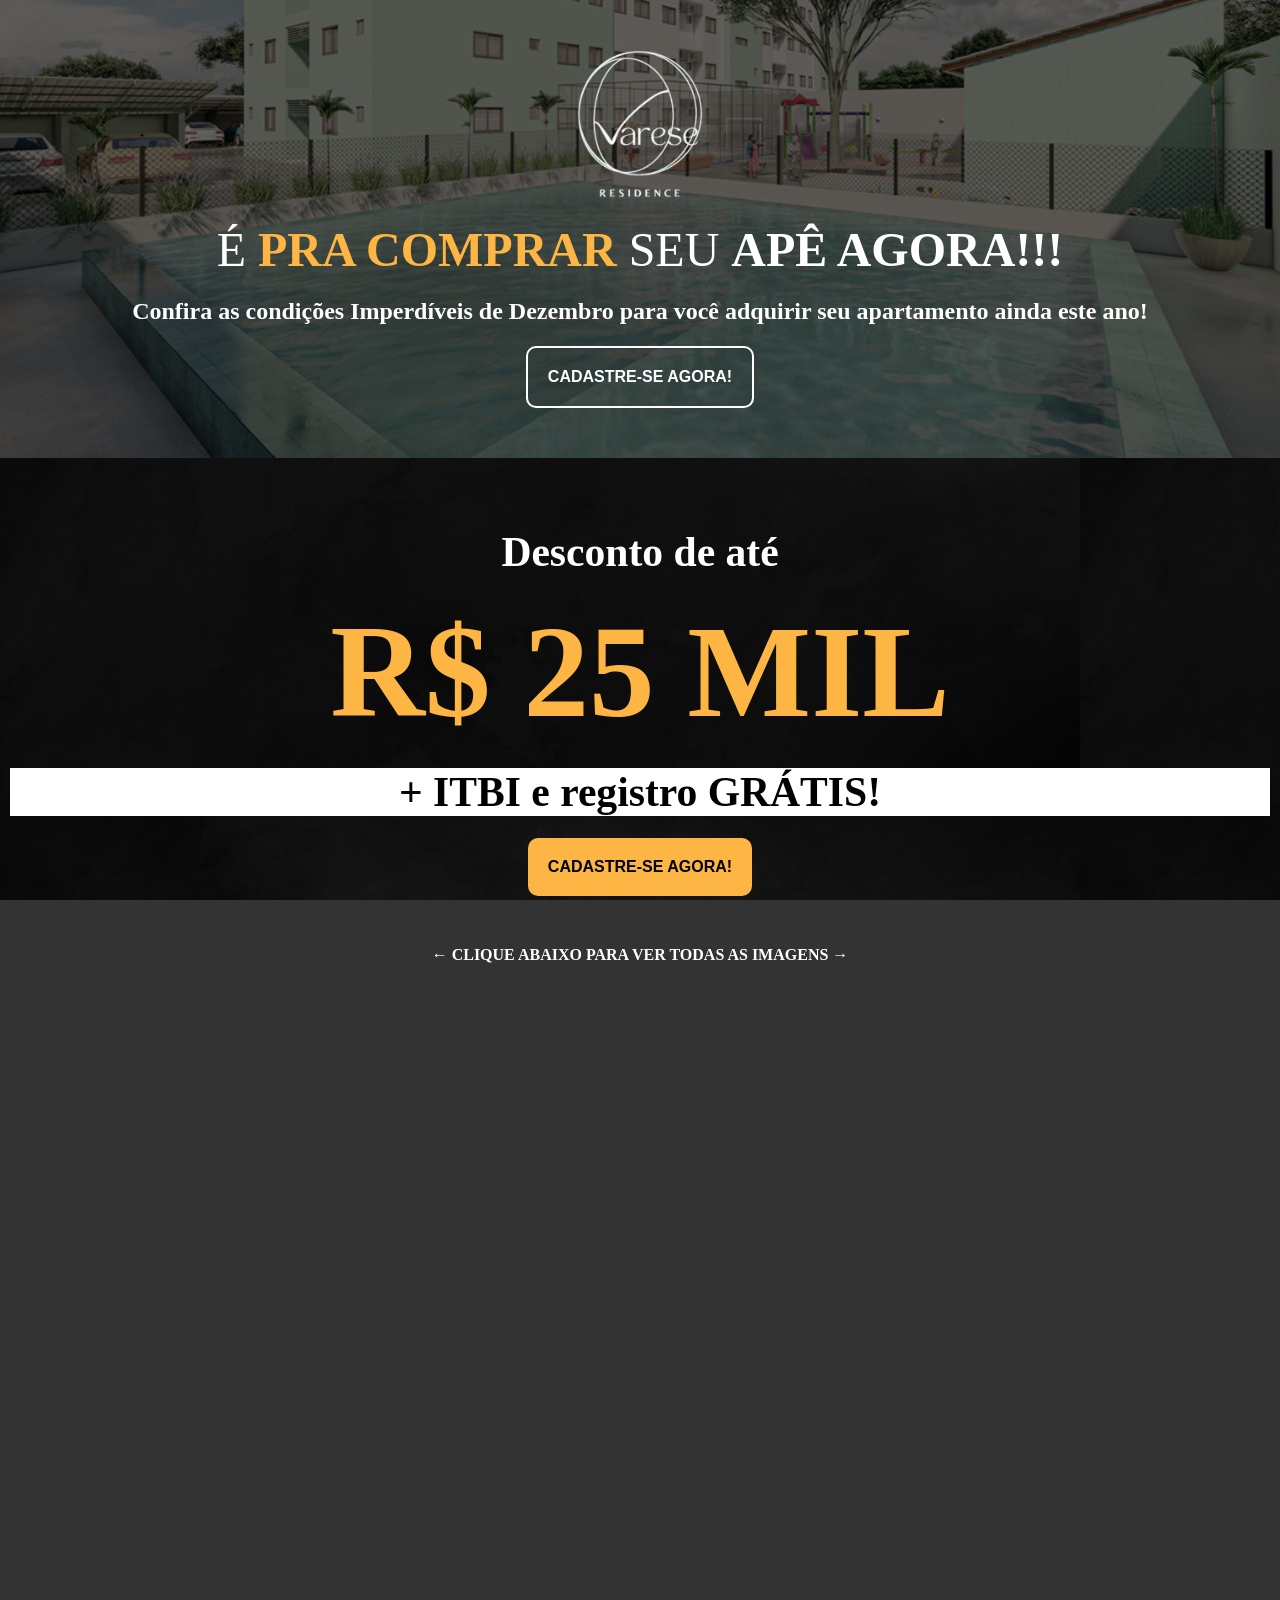
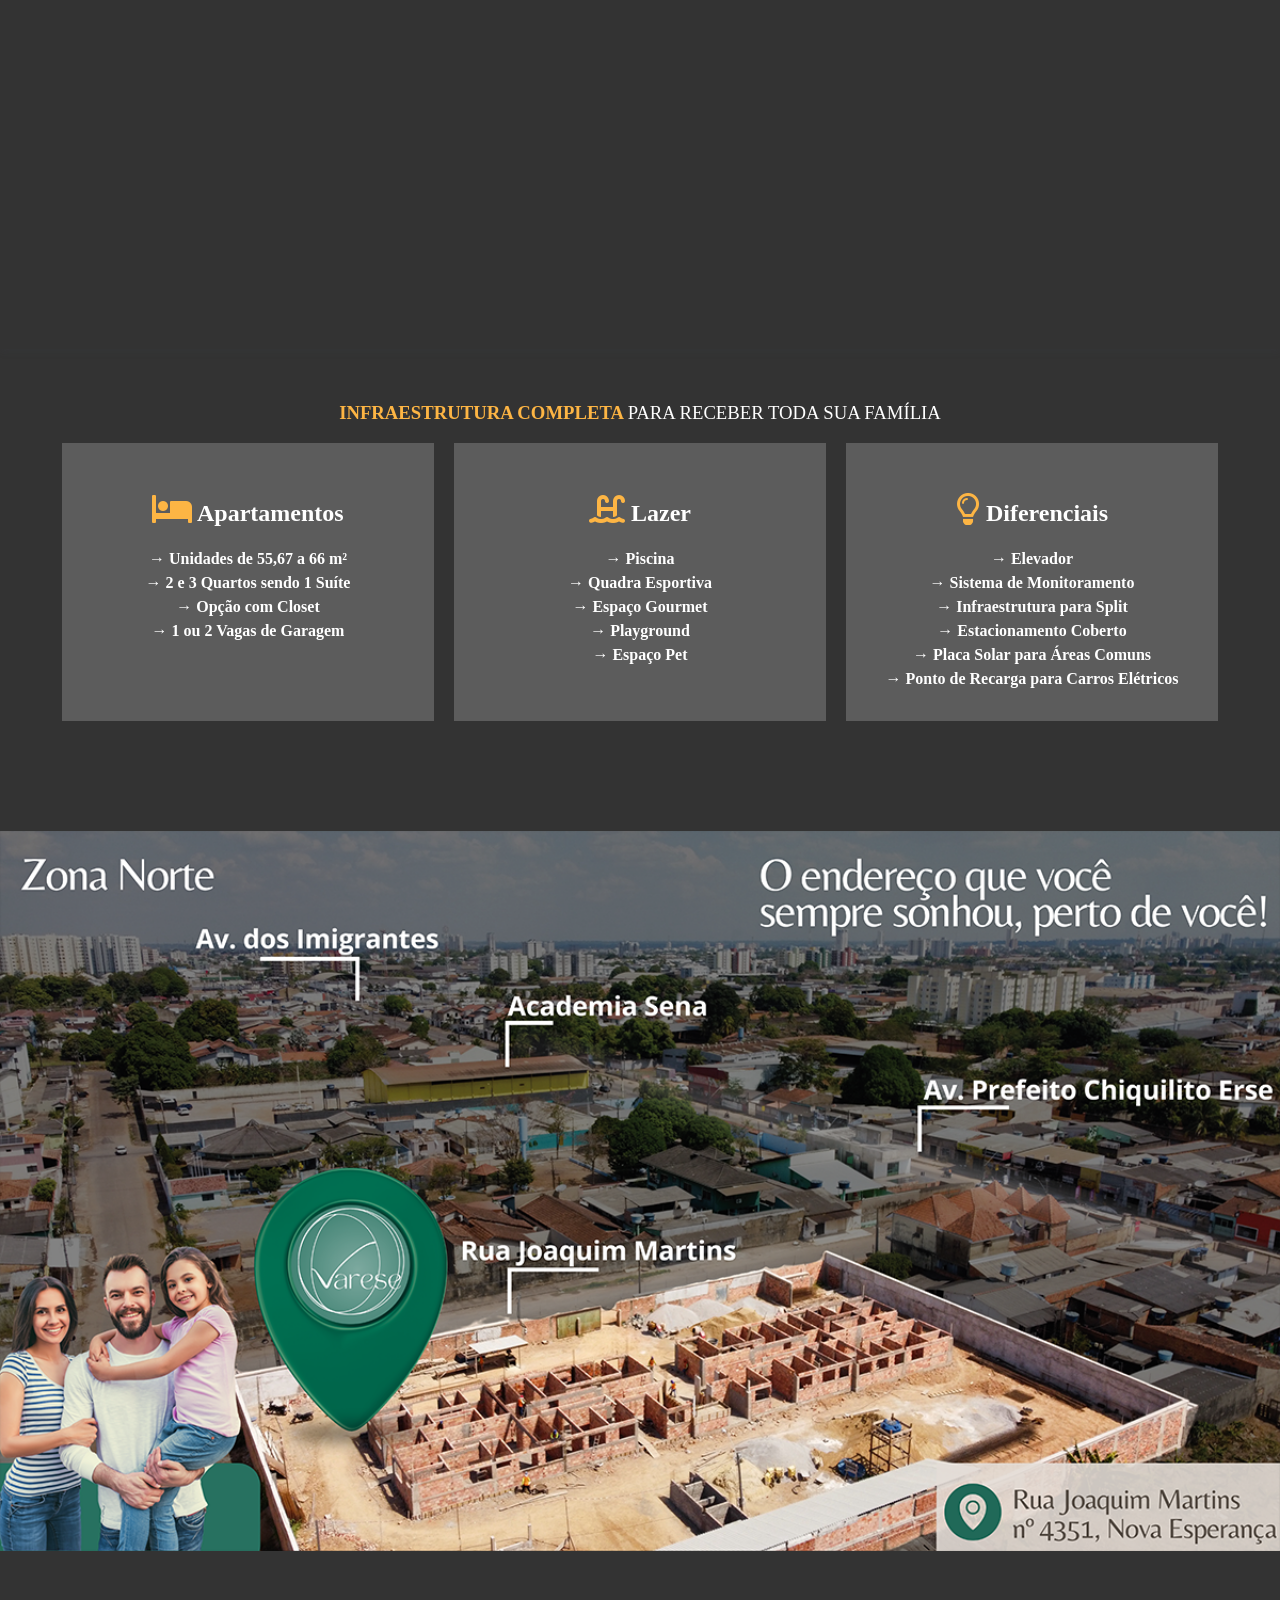
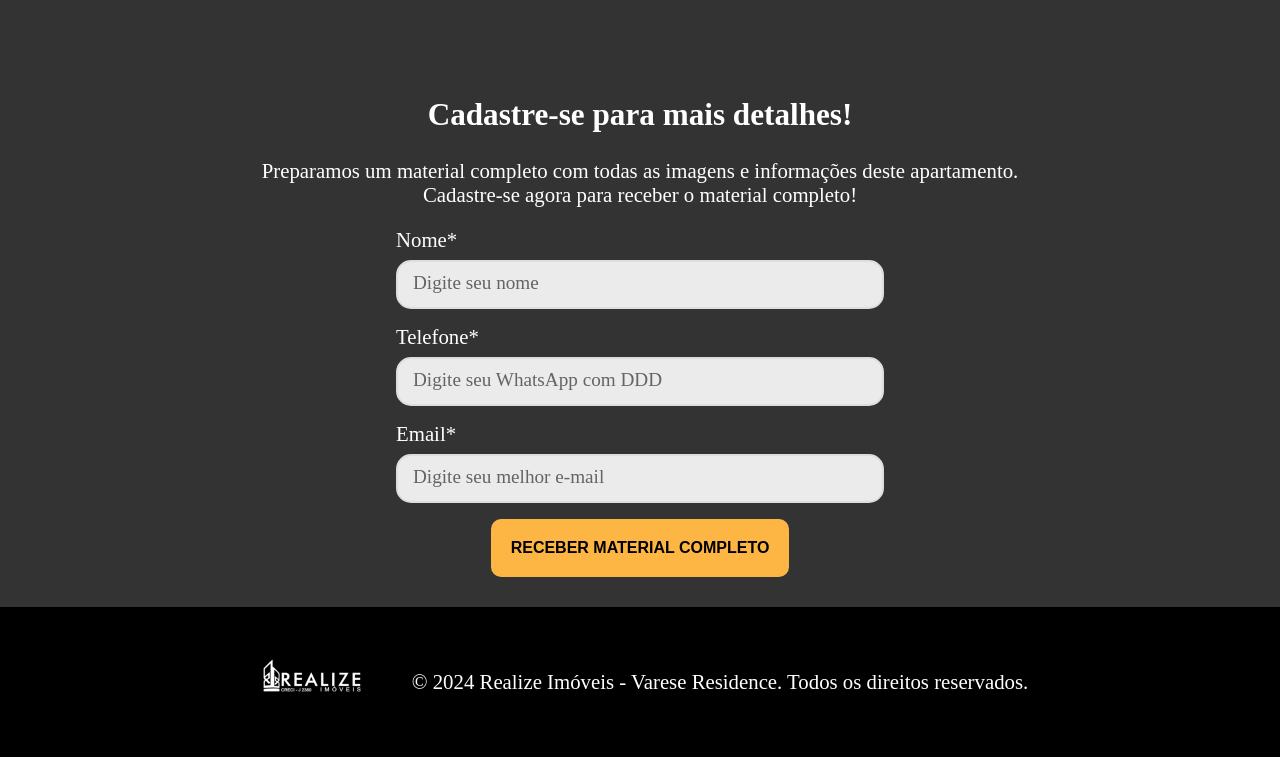
==== commit 793a5918: "Update index.html" ====
--- a/index.html
+++ b/index.html
@@ -53,9 +53,9 @@
 </section>
 <!--VALORES--------------------------------------------------------------------------------------------------->
 <section id="valores">
-<h2><span class="fontbold2">Entrada Facilitada: Sinal a partir de R$ 18.400 +</span></h2>
-<h1><span class="fontblack2">59X R$ 614</span></h1>
-<div class="fundobranco"><h4><span class="fontbold3">SOMENTE EM DEZEMBRO</span></div></h4>
+<h2><span class="fontbold2">Desconto de até</span></h2>
+<h1><span class="fontblack2">R$ 25 MIL</span></h1>
+<div class="fundobranco"><h4><span class="fontbold3">+ ITBI e registro GRÁTIS!</span></div></h4>
 <button id="scrollButton" class="tipo2">CADASTRE-SE AGORA!</button>
 </section>
 <!--CARROSSEL------------------------------------------------------------------------------------------------->
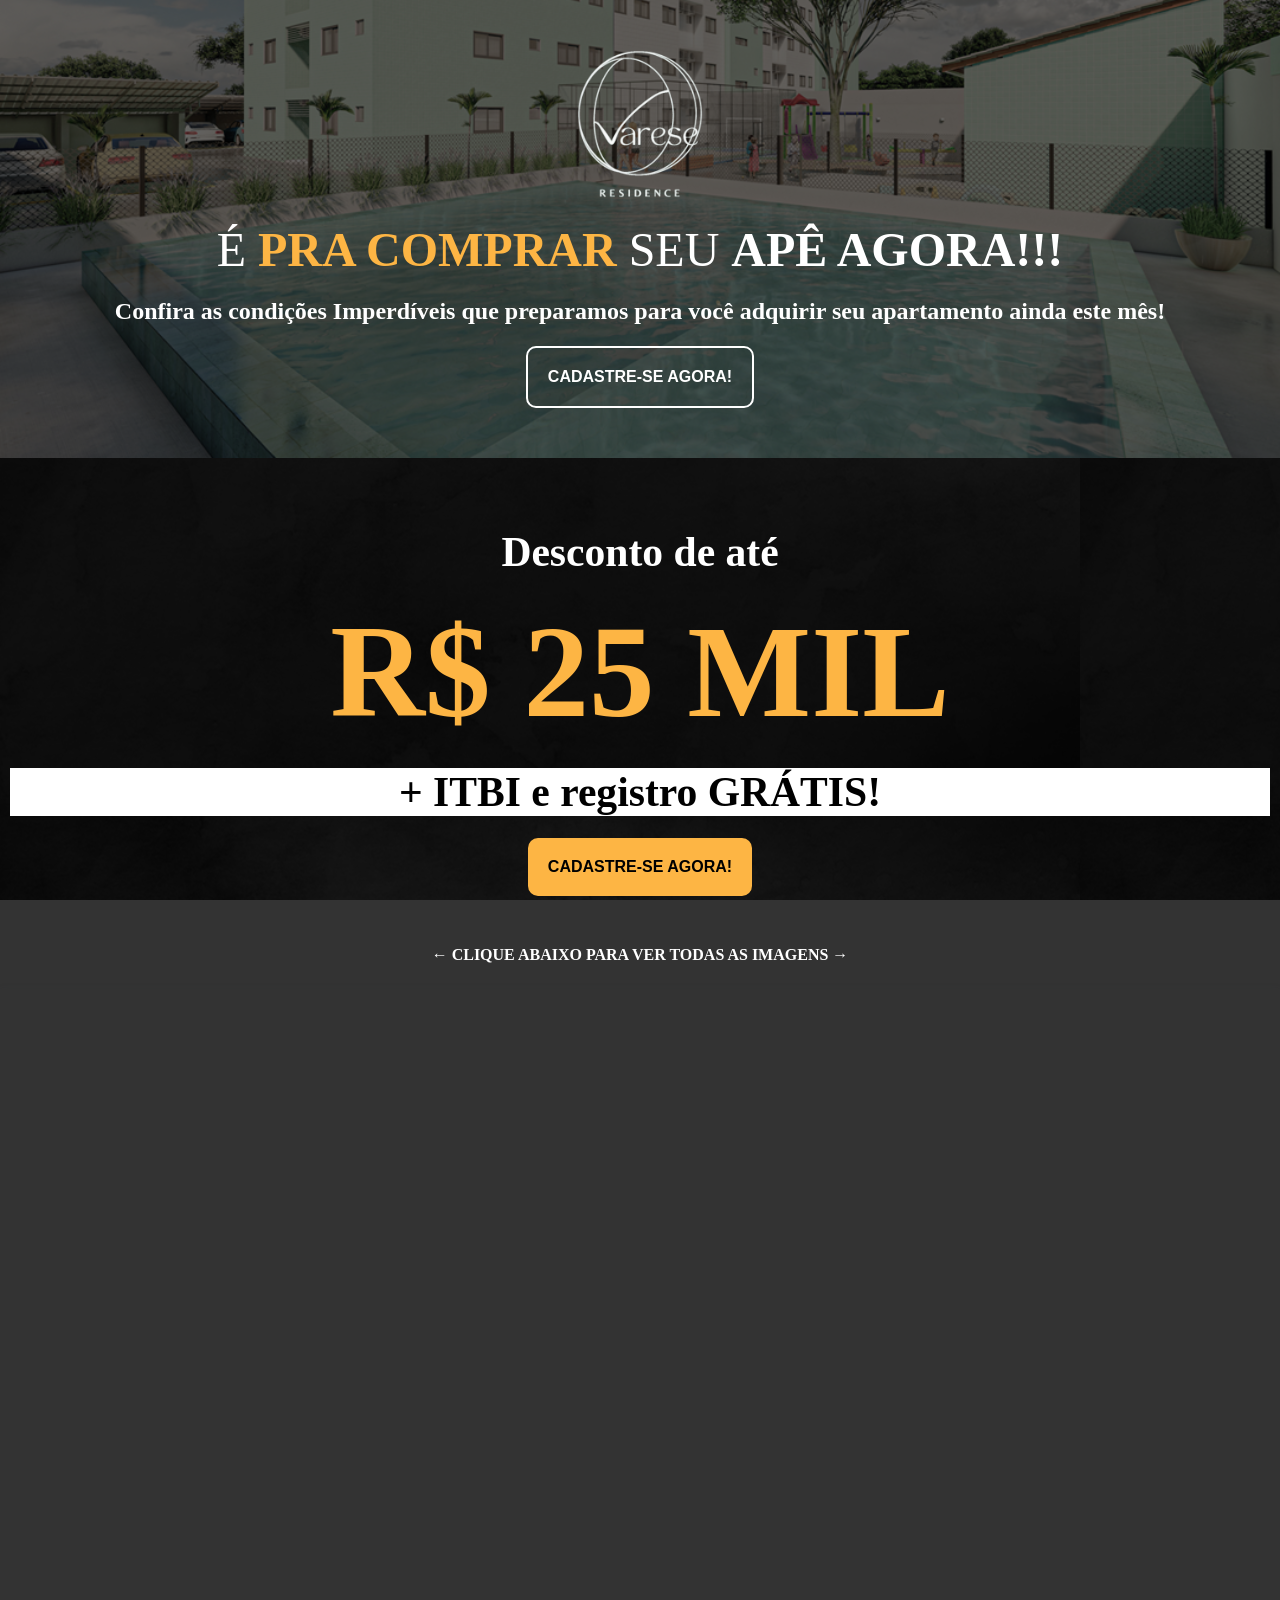
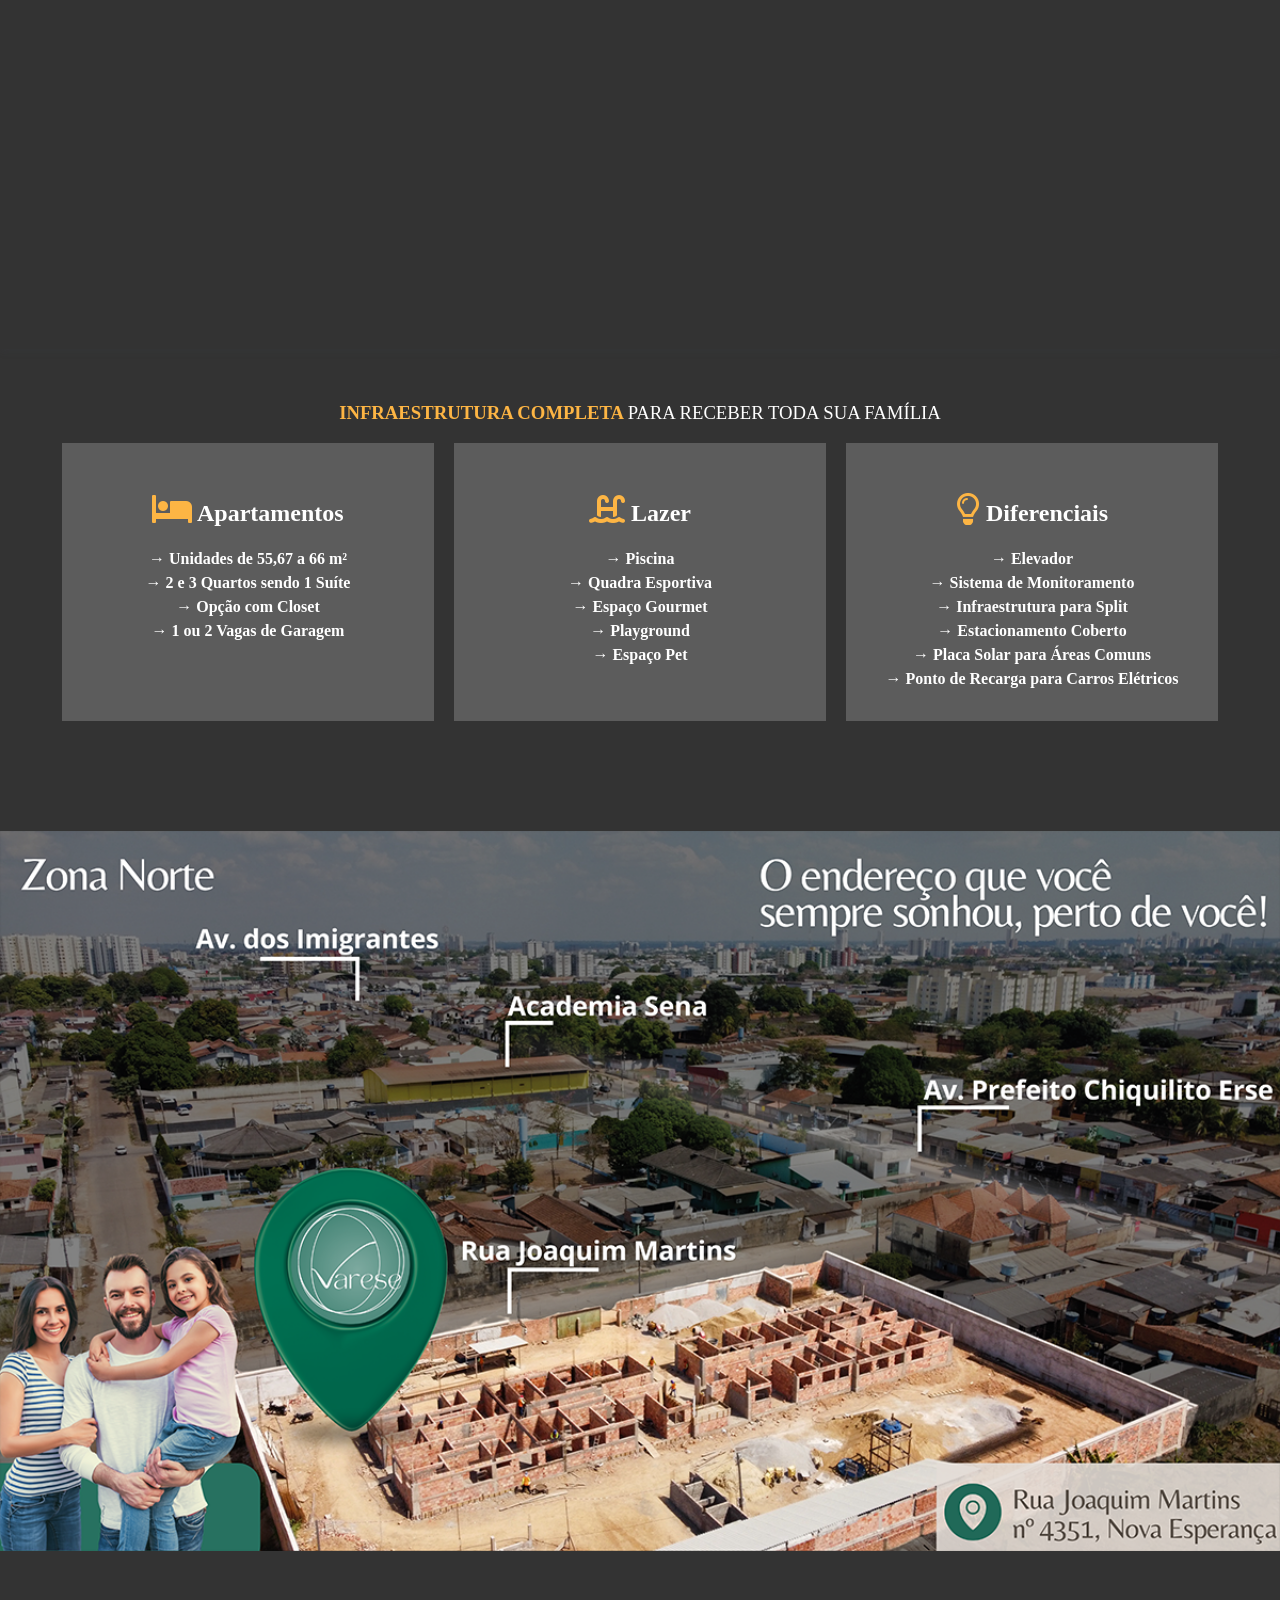
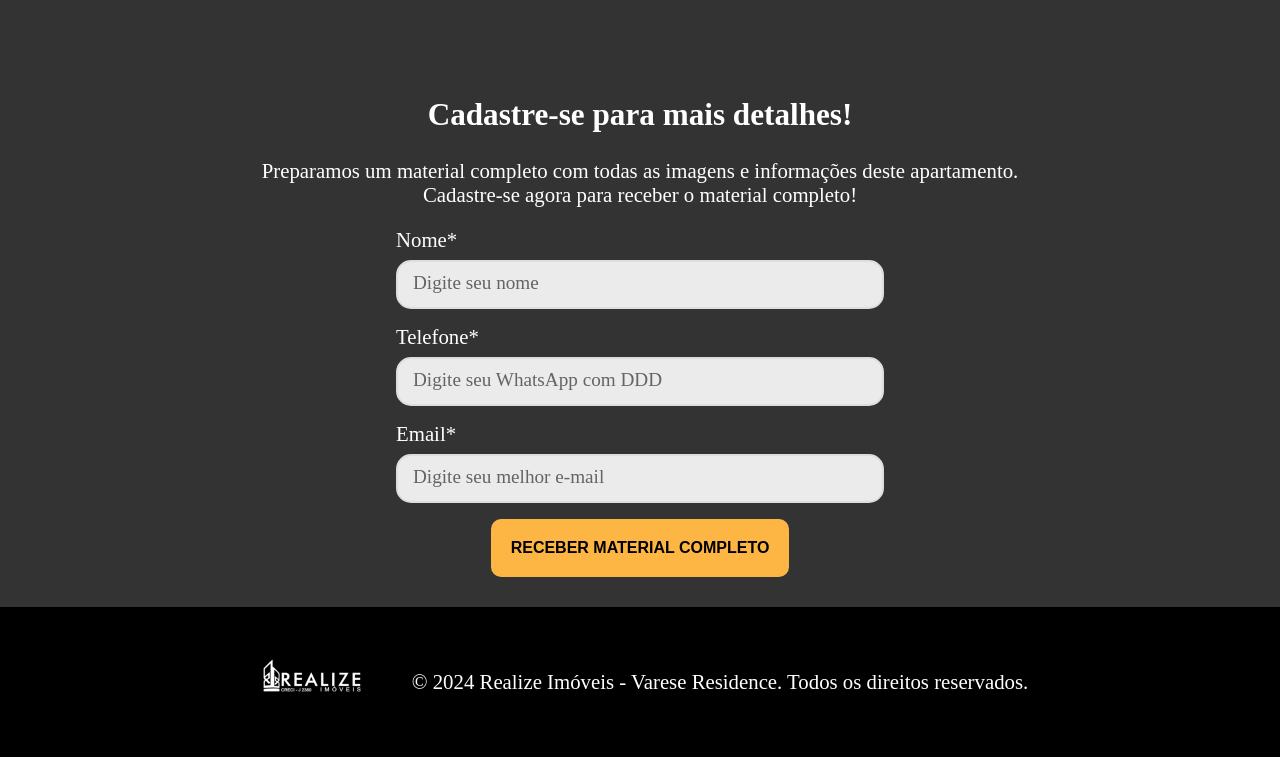
==== commit c7199074: "Update index.html" ====
--- a/index.html
+++ b/index.html
@@ -48,7 +48,7 @@
 <section id="head">
   <img src="imagens/black.png" alt="BLACK FRIDAY ATMOS">
   <h2><span class="fontlight">É <span class="fontblack">PRA COMPRAR</span> SEU <span class="fontbold">APÊ AGORA!!!</span></span></h2>
-  <h4><span class="h4">Confira as condições Imperdíveis de Dezembro para você adquirir seu apartamento ainda este ano!</span></h4>
+  <h4><span class="h4">Confira as condições Imperdíveis que preparamos para você adquirir seu apartamento ainda este mês!</span></h4>
   <button id="scrollButton" class="tipo1">CADASTRE-SE AGORA!</button>
 </section>
 <!--VALORES--------------------------------------------------------------------------------------------------->
